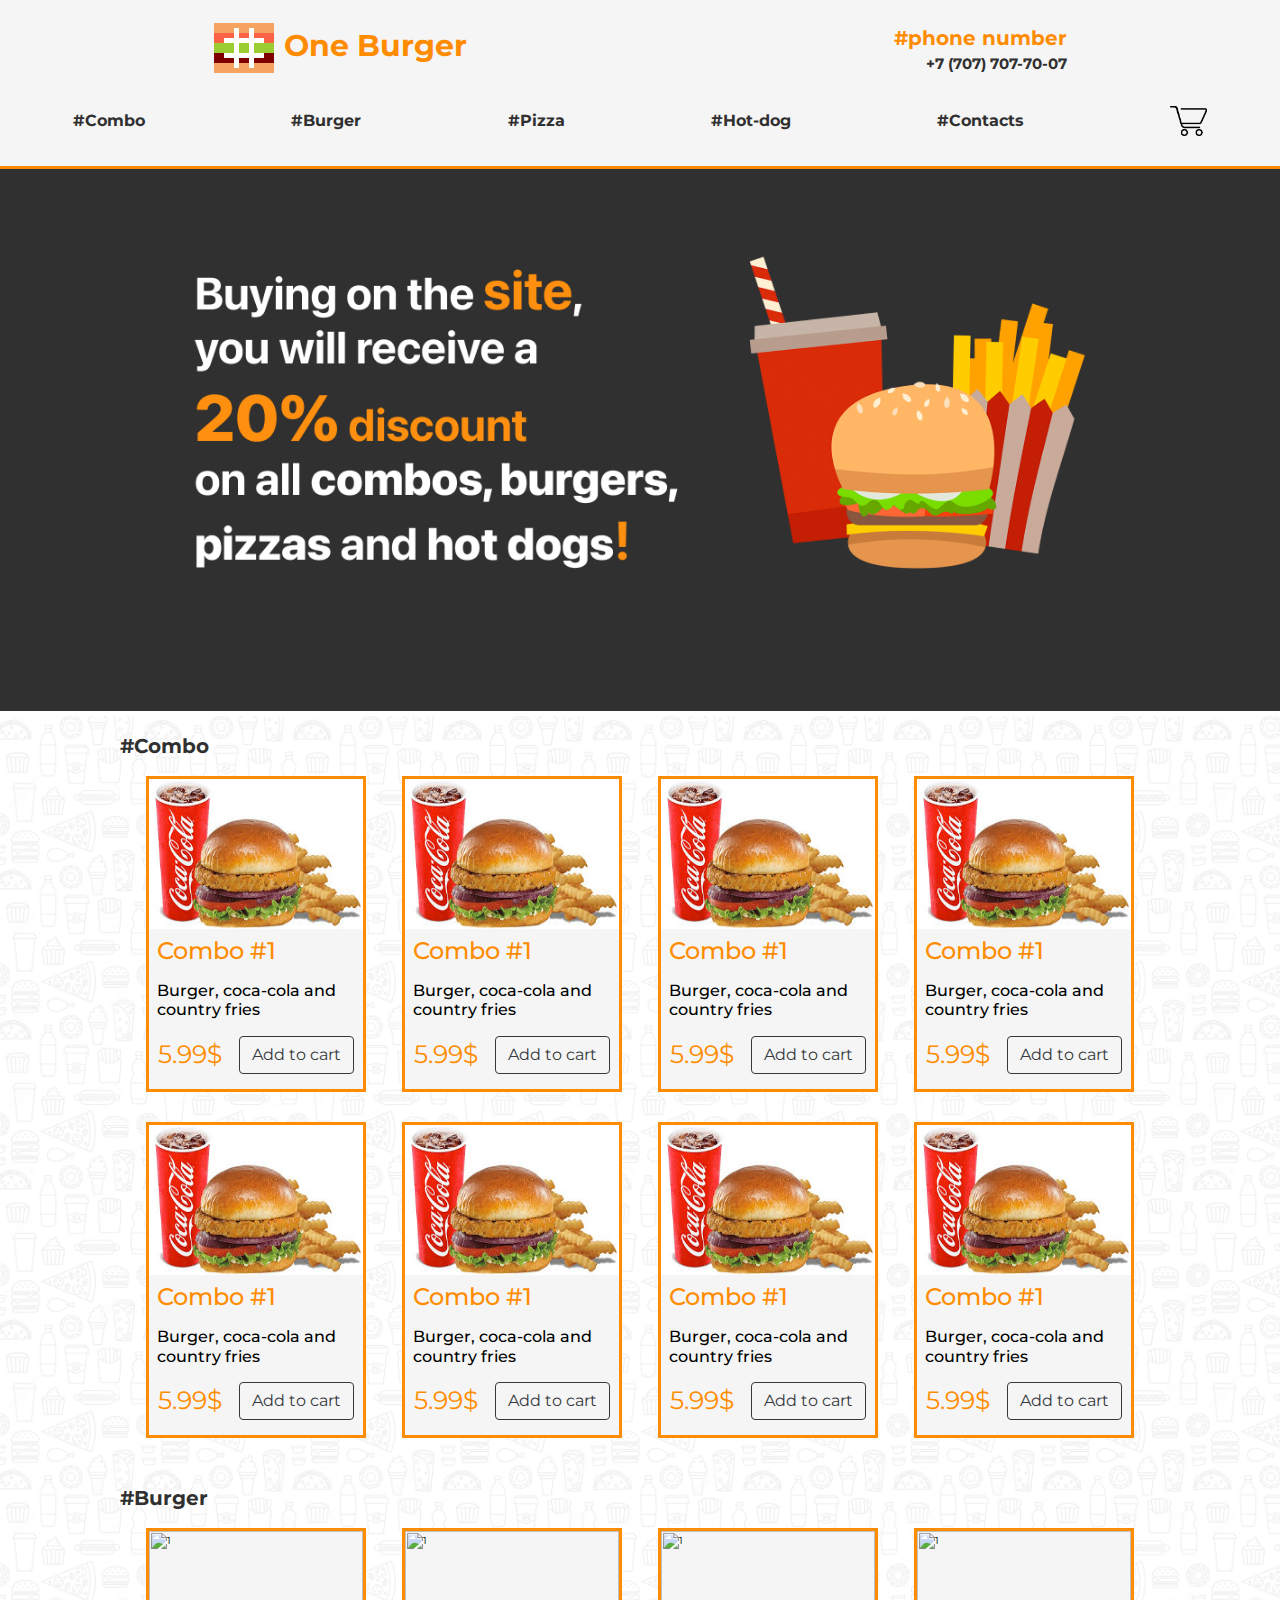
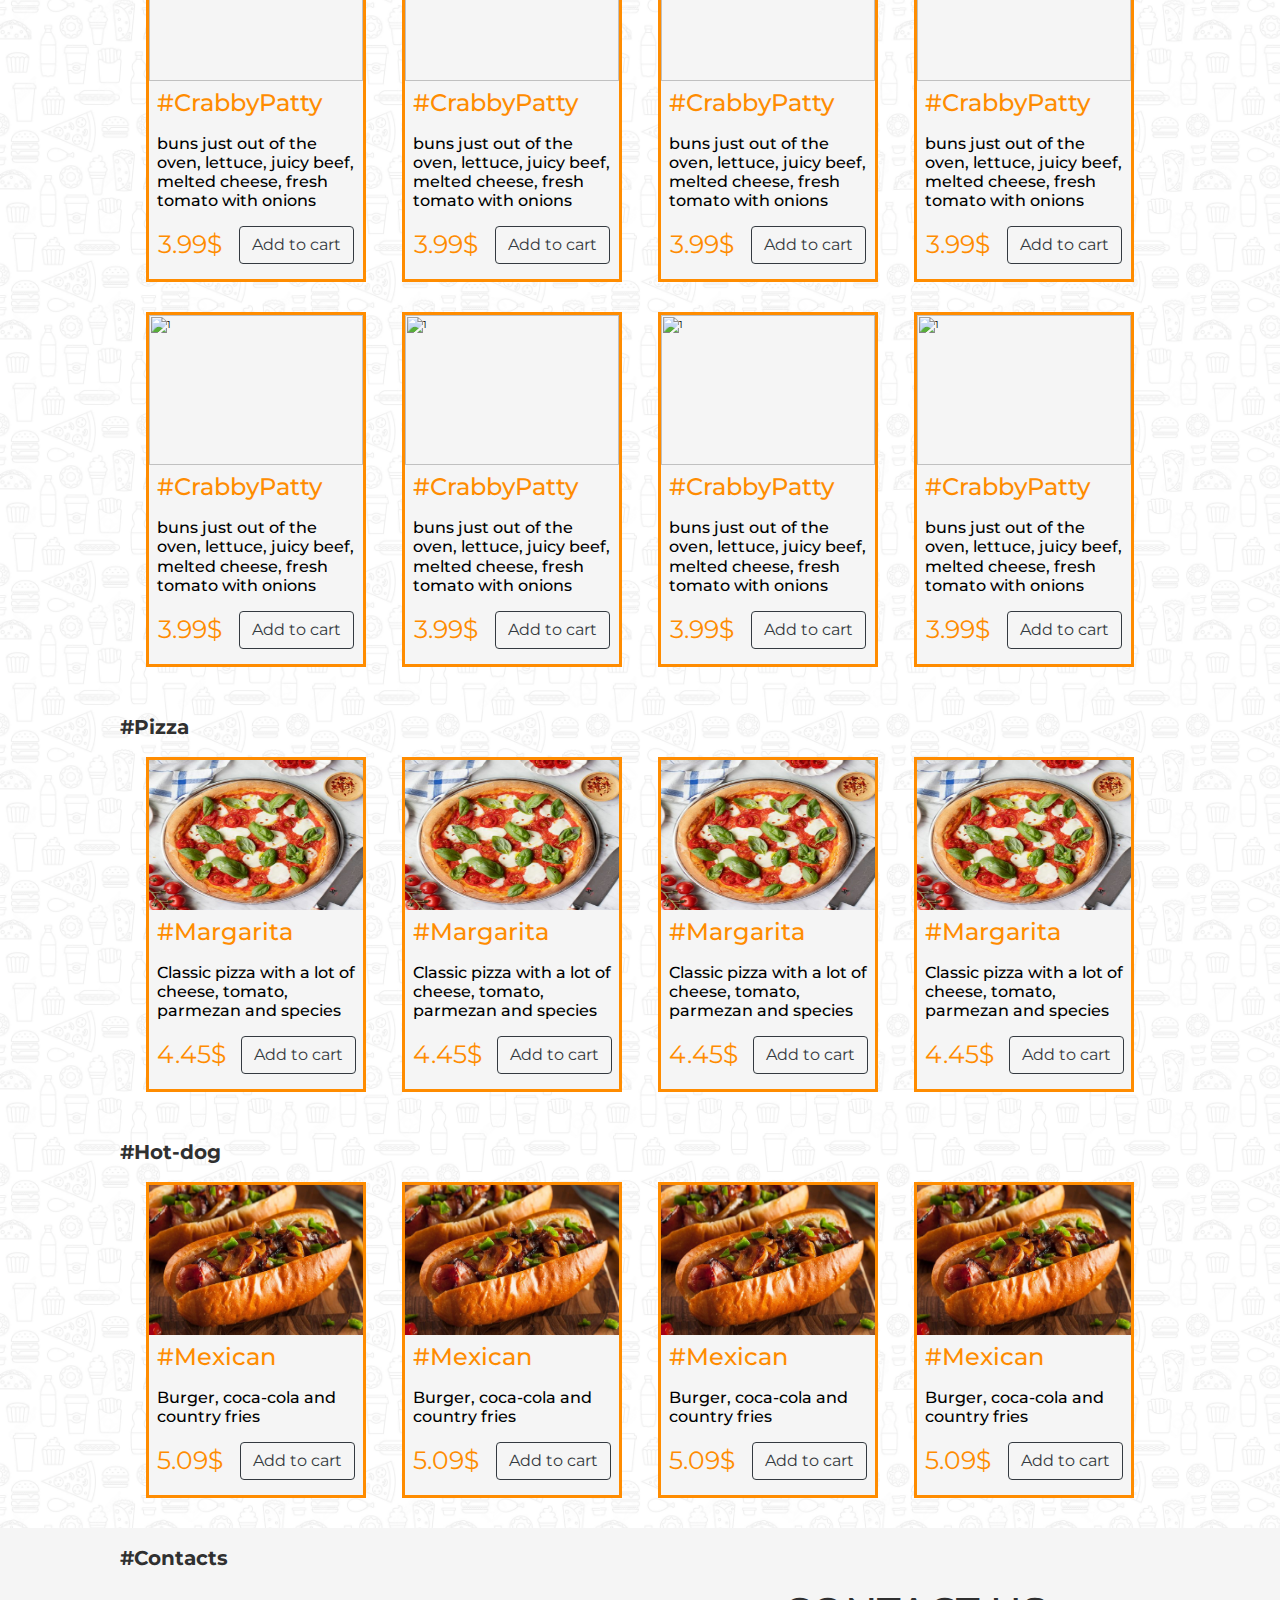
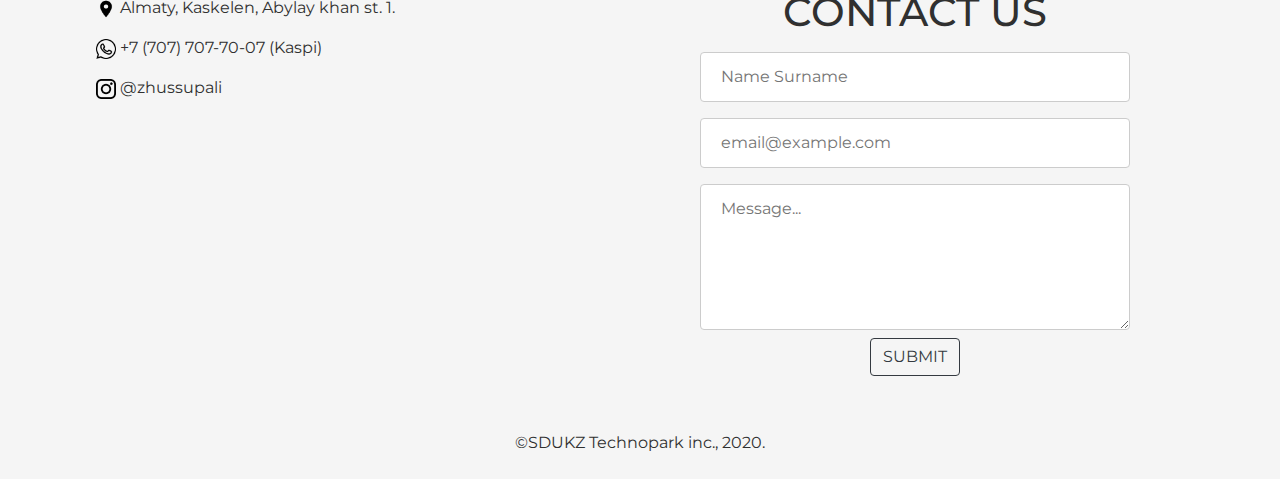
==== index.html @ e7df17c6 "added popup" ====
<DOCTYPE! html>
    <html>
        <head>
            <title>#OneBurger - the real burger!</title>
            
            
            <!--Bootstrap-->
            <link rel="stylesheet" href="https://maxcdn.bootstrapcdn.com/bootstrap/4.0.0/css/bootstrap.min.css" integrity="sha384-Gn5384xqQ1aoWXA+058RXPxPg6fy4IWvTNh0E263XmFcJlSAwiGgFAW/dAiS6JXm" crossorigin="anonymous">
                
                
                
                <link rel = "stylesheet" href = "css/slick.css">
                    <link rel = "stylesheet" href = "css/slick-theme.css">
                        <!--Custom css-->
                        <link rel = "stylesheet" href = "css/style.css">
                            <link href='https://fonts.googleapis.com/css?family=Montserrat' rel='stylesheet'>
                                </head>
        
        <body onload = "load()">
            
            <button onclick="topFunction()" id="myBtn" title="Go to top">#Top</button>
            
            <div class = "header">
                <div class = "headerlogo" onclick="window.location.reload()">
                    <svg width="70" height="70" >
                        <rect x="0" y="20" width="60" height="10" stroke="black" fill="SandyBrown" stroke-width="0"/>
                        <rect x="0" y="30" width="60" height="10" stroke="black" fill="Tomato" stroke-width="0"/>
                        <rect x="0" y="40" width="60" height="10" stroke="black" fill="YellowGreen" stroke-width="0"/>
                        <rect x="0" y="50" width="60" height="10" stroke="black" fill="Maroon" stroke-width="0"/>
                        <rect x="0" y="60" width="60" height="10" stroke="black" fill="SandyBrown" stroke-width="0"/>
                        
                        <rect x="20" y="25" width="5" height="40" stroke="black" fill="white" stroke-width="0"/>
                        <rect x="35" y="25" width="5" height="40" stroke="black" fill="white" stroke-width="0"/>
                        <rect x="10" y="35" width="40" height="5" stroke="black" fill="white" stroke-width="0"/>
                        <rect x="10" y="50" width="40" height="5" stroke="black" fill="white" stroke-width="0"/>
                    </svg>
                    <div class = "headerlogotext">One Burger</div>
                </div>
                
                <div class = "headeraddress">
                    <div class = "headerphonenumbertext" >#phone number</div>
                    <div class = "headerphonenumber" >+7 (707) 707-70-07</div>
                </div>
            </div>
            
            <div class = "menubar">
                <div class = "menuitem"><a href = "#sectionCombo">#Combo</a></div>
                <div class = "menuitem"><a href = "#sectionBurger">#Burger</a></div>
                <div class = "menuitem"><a href = "#sectionPizza">#Pizza</a></div>
                <div class = "menuitem"><a href = "#sectionHotdog">#Hot-dog</a></div>
                <div class = "menuitem"><a href = "#sectionContacts">#Contacts</a></div>
                <div class = "menuitem"><img class = "cart" id = "cart" src = "images/cart.png" alt = "" height = "30"></div>
            </div>
            
            
            <div class = "slider-area" onload = "load()">
                <div class = "slider-img">
                    <div><img src = "images/slider0.png" alt = ""></div>
                    <div><img src = "images/slider1.png" alt = ""></div>
                    <div><img src = "images/slider2.png" alt = ""></div>
                </div>
            </div>
            
            <div class = "popup">
                <div class = "popup-content">
                    <img class = "close" id = "close" src = "images/close.png" alt = "" width = "20">
                    </div>
            </div>
            
            <div class = "blocktitle" id = "sectionCombo">#Combo</div>
            <div class = "block">
                
                
                <div class = "cell"><img src = "images/combo1.jpeg" alt = "1" width = "214" height = "150">
                    <h4>Combo #1</h4></p><h6>Burger, coca-cola and country fries</h6></p><div class = "priceandorder">5.99$<button class = "btn btn-outline-dark" >Add to cart</button></div></div>
                
                <div class = "cell"><img src = "images/combo1.jpeg" alt = "1" width = "214" height = "150">
                    <h4>Combo #1</h4></p><h6>Burger, coca-cola and country fries</h6></p><div class = "priceandorder">5.99$<button class = "btn btn-outline-dark" >Add to cart</button></div></div>
                
                <div class = "cell"><img src = "images/combo1.jpeg" alt = "1" width = "214" height = "150">
                    <h4>Combo #1</h4></p><h6>Burger, coca-cola and country fries</h6></p><div class = "priceandorder">5.99$<button class = "btn btn-outline-dark" >Add to cart</button></div></div>
                
                <div class = "cell"><img src = "images/combo1.jpeg" alt = "1" width = "214" height = "150">
                    <h4>Combo #1</h4></p><h6>Burger, coca-cola and country fries</h6></p><div class = "priceandorder">5.99$<button class = "btn btn-outline-dark" >Add to cart</button></div></div>
                
                <div class = "cell"><img src = "images/combo1.jpeg" alt = "1" width = "214" height = "150">
                    <h4>Combo #1</h4></p><h6>Burger, coca-cola and country fries</h6></p><div class = "priceandorder">5.99$<button class = "btn btn-outline-dark" >Add to cart</button></div></div>
                
                <div class = "cell"><img src = "images/combo1.jpeg" alt = "1" width = "214" height = "150">
                    <h4>Combo #1</h4></p><h6>Burger, coca-cola and country fries</h6></p><div class = "priceandorder">5.99$<button class = "btn btn-outline-dark" >Add to cart</button></div></div>
                
                <div class = "cell"><img src = "images/combo1.jpeg" alt = "1" width = "214" height = "150">
                    <h4>Combo #1</h4></p><h6>Burger, coca-cola and country fries</h6></p><div class = "priceandorder">5.99$<button class = "btn btn-outline-dark" >Add to cart</button></div></div>
                
                <div class = "cell"><img src = "images/combo1.jpeg" alt = "1" width = "214" height = "150">
                    <h4>Combo #1</h4></p><h6>Burger, coca-cola and country fries</h6></p><div class = "priceandorder">5.99$<button class = "btn btn-outline-dark" >Add to cart</button></div></div>
                
                
            </div>
            
            
            <div class = "blocktitle" id = "sectionBurger">#Burger</div>
            <div class = "block">
                <div class = "cell"><img src = "images/burger.jpg" alt = "1" width = "214" height = "150">
                    <h4>#CrabbyPatty</h4></p><h6>buns just out of the oven, lettuce, juicy beef, melted cheese, fresh tomato with onions</h6></p><div class = "priceandorder">3.99$<button class = "btn btn-outline-dark" >Add to cart</button></div></div>
                
                <div class = "cell"><img src = "images/burger.jpg" alt = "1" width = "214" height = "150">
                    <h4>#CrabbyPatty</h4></p><h6>buns just out of the oven, lettuce, juicy beef, melted cheese, fresh tomato with onions</h6></p><div class = "priceandorder">3.99$<button class = "btn btn-outline-dark" >Add to cart</button></div></div>
                
                <div class = "cell"><img src = "images/burger.jpg" alt = "1" width = "214" height = "150">
                    <h4>#CrabbyPatty</h4></p><h6>buns just out of the oven, lettuce, juicy beef, melted cheese, fresh tomato with onions</h6></p><div class = "priceandorder">3.99$<button class = "btn btn-outline-dark" >Add to cart</button></div></div>
                
                <div class = "cell"><img src = "images/burger.jpg" alt = "1" width = "214" height = "150">
                    <h4>#CrabbyPatty</h4></p><h6>buns just out of the oven, lettuce, juicy beef, melted cheese, fresh tomato with onions</h6></p><div class = "priceandorder">3.99$<button class = "btn btn-outline-dark" >Add to cart</button></div></div>
                
                <div class = "cell"><img src = "images/burger.jpg" alt = "1" width = "214" height = "150">
                    <h4>#CrabbyPatty</h4></p><h6>buns just out of the oven, lettuce, juicy beef, melted cheese, fresh tomato with onions</h6></p><div class = "priceandorder">3.99$<button class = "btn btn-outline-dark" >Add to cart</button></div></div>

                <div class = "cell"><img src = "images/burger.jpg" alt = "1" width = "214" height = "150">
                    <h4>#CrabbyPatty</h4></p><h6>buns just out of the oven, lettuce, juicy beef, melted cheese, fresh tomato with onions</h6></p><div class = "priceandorder">3.99$<button class = "btn btn-outline-dark" >Add to cart</button></div></div>
                
                <div class = "cell"><img src = "images/burger.jpg" alt = "1" width = "214" height = "150">
                    <h4>#CrabbyPatty</h4></p><h6>buns just out of the oven, lettuce, juicy beef, melted cheese, fresh tomato with onions</h6></p><div class = "priceandorder">3.99$<button class = "btn btn-outline-dark" >Add to cart</button></div></div>
                
                <div class = "cell"><img src = "images/burger.jpg" alt = "1" width = "214" height = "150">
                    <h4>#CrabbyPatty</h4></p><h6>buns just out of the oven, lettuce, juicy beef, melted cheese, fresh tomato with onions</h6></p><div class = "priceandorder">3.99$<button class = "btn btn-outline-dark" >Add to cart</button></div></div>
                
                
                
            </div>
            
            <div class = "blocktitle" id = "sectionPizza">#Pizza</div>
            <div class = "block">
                <div class = "cell"><img src = "images/pizza.jpg" alt = "1" width = "214" height = "150">
                    <h4>#Margarita</h4></p><h6>Classic pizza with a lot of cheese, tomato, parmezan and species</h6></p><div class = "priceandorder">4.45$<button class = "btn btn-outline-dark" >Add to cart</button></div></div>
                
                
                <div class = "cell"><img src = "images/pizza.jpg" alt = "1" width = "214" height = "150">
                    <h4>#Margarita</h4></p><h6>Classic pizza with a lot of cheese, tomato, parmezan and species</h6></p><div class = "priceandorder">4.45$<button class = "btn btn-outline-dark" >Add to cart</button></div></div>
                
                <div class = "cell"><img src = "images/pizza.jpg" alt = "1" width = "214" height = "150">
                    <h4>#Margarita</h4></p><h6>Classic pizza with a lot of cheese, tomato, parmezan and species</h6></p><div class = "priceandorder">4.45$<button class = "btn btn-outline-dark" >Add to cart</button></div></div>
                
                <div class = "cell"><img src = "images/pizza.jpg" alt = "1" width = "214" height = "150">
                    <h4>#Margarita</h4></p><h6>Classic pizza with a lot of cheese, tomato, parmezan and species</h6></p><div class = "priceandorder">4.45$<button class = "btn btn-outline-dark" >Add to cart</button></div></div>
                
                
                
            </div>
            
            <div class = "blocktitle" id = "sectionHotdog">#Hot-dog</div>
            <div class = "block">
                <div class = "cell"><img src = "images/hotdog.jpg" alt = "1" width = "214" height = "150" >
                    <h4>#Mexican</h4></p><h6>Burger, coca-cola and country fries</h6></p><div class = "priceandorder">5.09$<button class = "btn btn-outline-dark" >Add to cart</button></div></div>
                
                <div class = "cell"><img src = "images/hotdog.jpg" alt = "1" width = "214" height = "150" >
                    <h4>#Mexican</h4></p><h6>Burger, coca-cola and country fries</h6></p><div class = "priceandorder">5.09$<button class = "btn btn-outline-dark" >Add to cart</button></div></div>
                
                <div class = "cell"><img src = "images/hotdog.jpg" alt = "1" width = "214" height = "150" >
                    <h4>#Mexican</h4></p><h6>Burger, coca-cola and country fries</h6></p><div class = "priceandorder">5.09$<button class = "btn btn-outline-dark" >Add to cart</button></div></div>
                
                <div class = "cell"><img src = "images/hotdog.jpg" alt = "1" width = "214" height = "150" >
                    <h4>#Mexican</h4></p><h6>Burger, coca-cola and country fries</h6></p><div class = "priceandorder">5.09$<button class = "btn btn-outline-dark" >Add to cart</button></div></div>
                
            </div>
            
            
            <div class = "blockinfo">
                <div class="blocktitle" id="sectionContacts">#Contacts</div>
                
                
                <div class = "flex">
                    
                    
                    
                    <div>
                        
                        <div class = "contacts">
                        <div><a href = "https://www.google.com/maps?ll=43.207742,76.669054&z=15&t=m&hl=en&gl=KZ&mapclient=embed&cid=8898291179573002326" alt = ""><img src = "images/location.png" alt = "" width = "20">    Almaty, Kaskelen, Abylay khan st. 1.</a></div>
                            <div><img src = "images/wapp.png" alt = "" width = "20">    +7 (707) 707-70-07 (Kaspi)</div>
                                <div><a href = "https://www.instagram.com/zhussupali" alt = ""><img src = "images/insta.png" alt = "" width = "20">   @zhussupali</a></div>
                                </div>
                                    <iframe src="https://www.google.com/maps/embed?pb=!1m18!1m12!1m3!1d2908.083317109452!2d76.66686015116338!3d43.20774177903675!2m3!1f0!2f0!3f0!3m2!1i1024!2i768!4f13.1!3m3!1m2!1s0x38834f7675d8a6c3%3A0x7b7d14aec270c056!2sSDU!5e0!3m2!1sen!2skz!4v1604065614656!5m2!1sen!2skz" width="550" height="200" frameborder="0" style="border:0;" allowfullscreen="" aria-hidden="false" tabindex="0"></iframe>
                                    
                                    </div>
                    
                    <div class = "box">
                        <h1>CONTACT US</h1>
                        <form action="/action_page.php">
                            <input type="text" id="name" name="name" placeholder="Name Surname">
                                
                                
                                <input type="text" id="email" name="email" placeholder="email@example.com">
                                    
                                    <textarea id="message" name="message" rows="5" cols="50" placeholder="Message..."></textarea>
                                    
                                    <br>
                                    <div>
                                        <input type="submit" value="SUBMIT" class = "btn btn-outline-dark">
                                            </div>
                                    
                                    
                                    </form>
                        
                    </div>
                    
                    
                    
                </div>
                <br>
                <div class = "box">©SDUKZ Technopark inc., 2020.<div>
                    <br>
                
                
                
                <script   src="https://code.jquery.com/jquery-2.2.4.min.js"   integrity="sha256-BbhdlvQf/xTY9gja0Dq3HiwQF8LaCRTXxZKRutelT44="   crossorigin="anonymous"></script>
                <script src="https://maxcdn.bootstrapcdn.com/bootstrap/4.0.0/js/bootstrap.min.js" integrity="sha384-JZR6Spejh4U02d8jOt6vLEHfe/JQGiRRSQQxSfFWpi1MquVdAyjUar5+76PVCmYl" crossorigin="anonymous"></script>
                <script src = "js/slick.js"></script>
                <script src = "js/custom.js"></script>
                
                
                </body>
    </html>
---- css/style.css ----
body {

font-family: 'Montserrat';
color: #303030;
background:url('./../images/background.png');
background-size: 1200px 300px;
overflow: scroll;
}

.popup {
    background: rgba(0,0,0,0.5);
    position: absolute;
    top: 0;
    height: 100%;
    width: 100%;
    display: none;
    justify-content: center;
    align-items: center;
}

.popup-content {
    height: 80%;
    width: 90%;
    background: white;
    padding: 20px;
    border-radius: 5px;
    position: relative;
}

.cart:hover {
    cursor: pointer;
}

a {
    color: #303030;
}

a:hover {
    color: darkorange;
}

a:link {
    text-decoration: none;
}

html {
  scroll-behavior: smooth;
}

.header {
    align-items: center;
    display: flex;
    justify-content: space-around;
    background-color: WhiteSmoke;
}

.headerlogo {
      display: flex;
      cursor: pointer;
}

.headerlogotext {
    color: DarkOrange;
    font-size: 30px;
    font-weight: bolder;
    padding-top: 20px;
}

.headeraddress {
    
}

.headerphonenumbertext {
    text-align: right;
    color: DarkOrange;
    font-size: 20px;
    font-weight: bolder;
    padding-top: 23px;
}

.headerphonenumber {
    text-align: right;
    font-size: 15px;
    font-weight: bolder;
}

.menubar {
    background-color: WhiteSmoke;
    align-items: center;
    padding-top: 30px;
    padding-bottom: 30px;
    width: 100%;
    margin: auto;
    display: flex;
    justify-content: space-around;
    flex-wrap: wrap;
}

.menuitem {
    font-weight: bold;
}

.slider-area {
    border-top: 3.5px solid DarkOrange;
    border-bottom: 5px solid white;
    width: 100%;
    height: 550px;
    background-color :     #303030;
}



.slick-slide img {
    margin: auto;
    height:90%;
}


.block {
    width: 80%;
    margin: auto;
    display: flex;
    justify-content: space-around;
    flex-wrap: wrap;
    display: flex;
    justify-content: space-around;
    flex-wrap: wrap;
    margin: auto;
}

.blocktitle {
    padding-left: 120px;
    font-size: 20px;
    font-weight: bolder;
    
    padding-bottom: 15px;
    padding-top: 15px;
}

h4 {
    padding-top: 8px;
    padding-left: 8px;
    color: DarkOrange
    
}

h6 {
    padding-left: 8px;
    
}

.cell {
    
    height: flex;
    width: 220px;
    color: black;
    text-align: left;
    font-size: 10px;
    
    border-style: solid;
    border-color: darkorange;
    
      margin-bottom : 30px;
      background-color: WhiteSmoke;
}

.btn {
    margin-bottom : 15px;
}


.priceandorder {
    color: DarkOrange;
    font-size: 25px;
    display: flex;
    justify-content: space-around;
    flex-wrap: wrap;
}


#myBtn {
  display: none; /* Hidden by default */
  position: fixed; /* Fixed/sticky position */
  bottom: 20px; /* Place the button at the bottom of the page */
  left: 30px; /* Place the button 30px from the right */
  z-index: 99; /* Make sure it does not overlap */
  outline: none; /* Remove outline */
  background-color: WhiteSmoke; /* Set a background color */
  color: darkorange; /* Text color */
  cursor: pointer; /* Add a mouse pointer on hover */
  padding: 15px; /* Some padding */
  border-radius: 5px; /* Rounded corners */
  border-style: solid;
  border-color: darkorange;
  font-size: 18px; /* Increase font size */
}

#myBtn:hover {
    color: white;
  background-color: darkorange; /* Add a dark-grey background on hover */
}


.blockinfo {
    background-color: WhiteSmoke;
    height: flex;
    width: 100%;
}


.blockinfo .texttitle {
    color: white;
    font-size: 25px;
    font-style: bolder;
}

.blockinfo .text {
    color: white;
    font-size: 18px;
    font-style: thin;
}

.contacts {
    line-height: 40px;
    padding-bottom: 20px;
}

.flex  {
    margin: auto;
    width: 85%;
    display: flex;
}

input[type=text], select {
  width: 80%;
  padding: 12px 20px;
  margin: 8px 0;
  display: inline-block;
  border: 1px solid #ccc;
  border-radius: 4px;
  box-sizing: border-box;
}

textarea {
    width: 80%;
    padding: 12px 20px;
    margin: 8px 0;
    display: inline-block;
    border: 1px solid #ccc;
    border-radius: 4px;
    box-sizing: border-box;
}

.box {
    margin: auto;
    width: 50%;
    text-align: center;
    
}
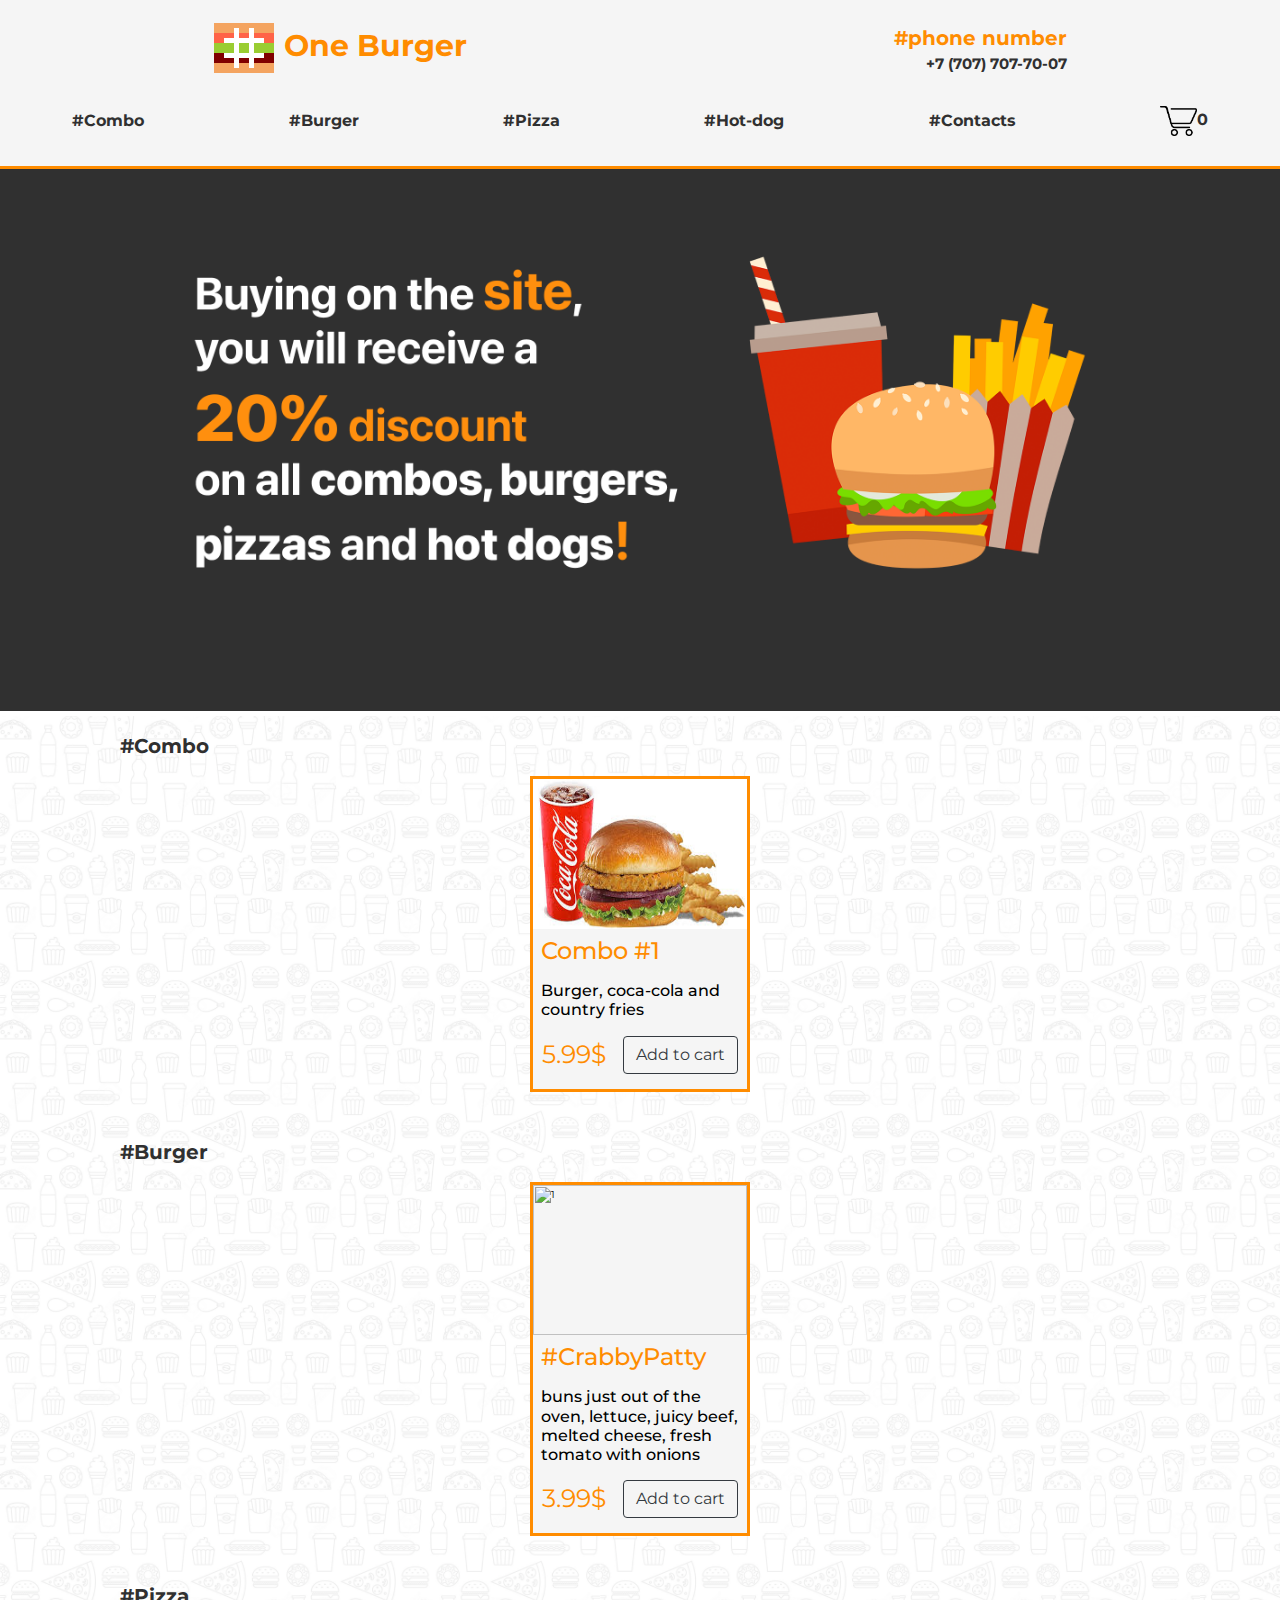
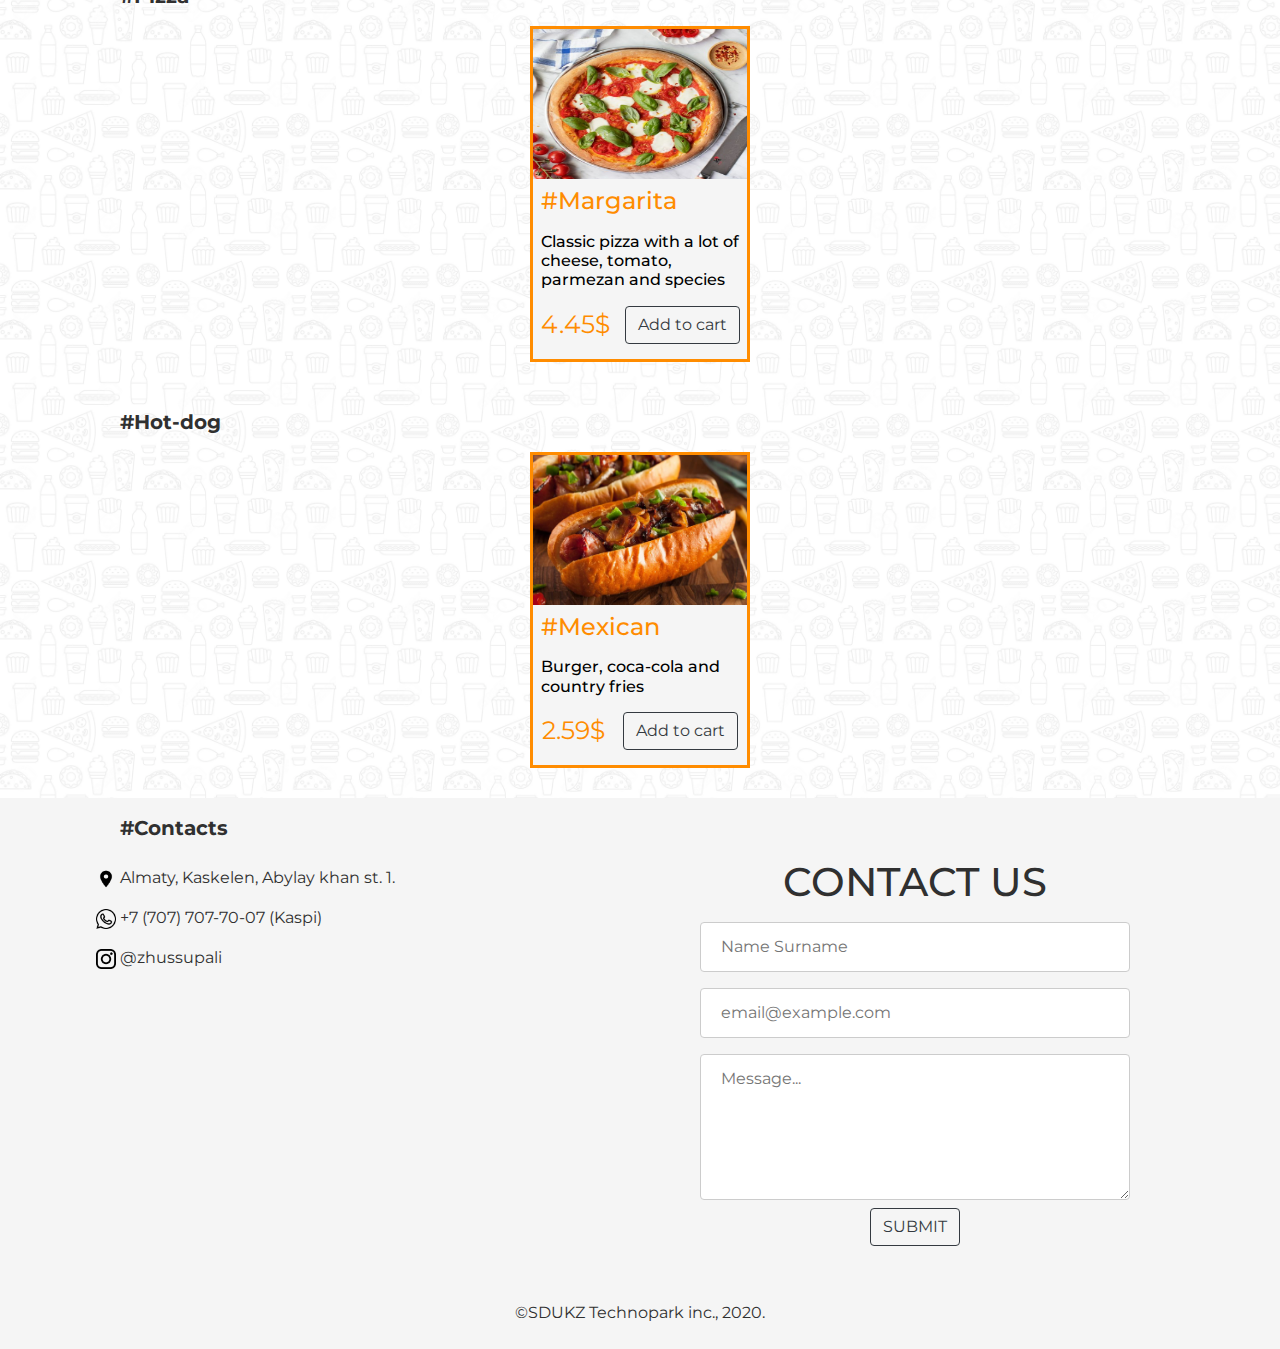
==== commit 704d73c1: "added some js functionality" ====
--- a/index.html
+++ b/index.html
@@ -49,7 +49,7 @@
                 <div class = "menuitem"><a href = "#sectionPizza">#Pizza</a></div>
                 <div class = "menuitem"><a href = "#sectionHotdog">#Hot-dog</a></div>
                 <div class = "menuitem"><a href = "#sectionContacts">#Contacts</a></div>
-                <div class = "menuitem"><img class = "cart" id = "cart" src = "images/cart.png" alt = "" height = "30"></div>
+                <div class = "menuitem"><div class = "cart"><img class = "cart" id = "cart" src = "images/cart.png" alt = "" height = "30"><span>0</span></div></div>
             </div>
             
             
@@ -72,28 +72,7 @@
                 
                 
                 <div class = "cell"><img src = "images/combo1.jpeg" alt = "1" width = "214" height = "150">
-                    <h4>Combo #1</h4></p><h6>Burger, coca-cola and country fries</h6></p><div class = "priceandorder">5.99$<button class = "btn btn-outline-dark" >Add to cart</button></div></div>
-                
-                <div class = "cell"><img src = "images/combo1.jpeg" alt = "1" width = "214" height = "150">
-                    <h4>Combo #1</h4></p><h6>Burger, coca-cola and country fries</h6></p><div class = "priceandorder">5.99$<button class = "btn btn-outline-dark" >Add to cart</button></div></div>
-                
-                <div class = "cell"><img src = "images/combo1.jpeg" alt = "1" width = "214" height = "150">
-                    <h4>Combo #1</h4></p><h6>Burger, coca-cola and country fries</h6></p><div class = "priceandorder">5.99$<button class = "btn btn-outline-dark" >Add to cart</button></div></div>
-                
-                <div class = "cell"><img src = "images/combo1.jpeg" alt = "1" width = "214" height = "150">
-                    <h4>Combo #1</h4></p><h6>Burger, coca-cola and country fries</h6></p><div class = "priceandorder">5.99$<button class = "btn btn-outline-dark" >Add to cart</button></div></div>
-                
-                <div class = "cell"><img src = "images/combo1.jpeg" alt = "1" width = "214" height = "150">
-                    <h4>Combo #1</h4></p><h6>Burger, coca-cola and country fries</h6></p><div class = "priceandorder">5.99$<button class = "btn btn-outline-dark" >Add to cart</button></div></div>
-                
-                <div class = "cell"><img src = "images/combo1.jpeg" alt = "1" width = "214" height = "150">
-                    <h4>Combo #1</h4></p><h6>Burger, coca-cola and country fries</h6></p><div class = "priceandorder">5.99$<button class = "btn btn-outline-dark" >Add to cart</button></div></div>
-                
-                <div class = "cell"><img src = "images/combo1.jpeg" alt = "1" width = "214" height = "150">
-                    <h4>Combo #1</h4></p><h6>Burger, coca-cola and country fries</h6></p><div class = "priceandorder">5.99$<button class = "btn btn-outline-dark" >Add to cart</button></div></div>
-                
-                <div class = "cell"><img src = "images/combo1.jpeg" alt = "1" width = "214" height = "150">
-                    <h4>Combo #1</h4></p><h6>Burger, coca-cola and country fries</h6></p><div class = "priceandorder">5.99$<button class = "btn btn-outline-dark" >Add to cart</button></div></div>
+                    <h4>Combo #1</h4></p><h6>Burger, coca-cola and country fries</h6></p><div class = "priceandorder">5.99$<a class= "add-cart cart1" href="#"><button class = "btn btn-outline-dark" >Add to cart</button></a></div></div>
                 
                 
             </div>
@@ -102,29 +81,7 @@
             <div class = "blocktitle" id = "sectionBurger">#Burger</div>
             <div class = "block">
                 <div class = "cell"><img src = "images/burger.jpg" alt = "1" width = "214" height = "150">
-                    <h4>#CrabbyPatty</h4></p><h6>buns just out of the oven, lettuce, juicy beef, melted cheese, fresh tomato with onions</h6></p><div class = "priceandorder">3.99$<button class = "btn btn-outline-dark" >Add to cart</button></div></div>
-                
-                <div class = "cell"><img src = "images/burger.jpg" alt = "1" width = "214" height = "150">
-                    <h4>#CrabbyPatty</h4></p><h6>buns just out of the oven, lettuce, juicy beef, melted cheese, fresh tomato with onions</h6></p><div class = "priceandorder">3.99$<button class = "btn btn-outline-dark" >Add to cart</button></div></div>
-                
-                <div class = "cell"><img src = "images/burger.jpg" alt = "1" width = "214" height = "150">
-                    <h4>#CrabbyPatty</h4></p><h6>buns just out of the oven, lettuce, juicy beef, melted cheese, fresh tomato with onions</h6></p><div class = "priceandorder">3.99$<button class = "btn btn-outline-dark" >Add to cart</button></div></div>
-                
-                <div class = "cell"><img src = "images/burger.jpg" alt = "1" width = "214" height = "150">
-                    <h4>#CrabbyPatty</h4></p><h6>buns just out of the oven, lettuce, juicy beef, melted cheese, fresh tomato with onions</h6></p><div class = "priceandorder">3.99$<button class = "btn btn-outline-dark" >Add to cart</button></div></div>
-                
-                <div class = "cell"><img src = "images/burger.jpg" alt = "1" width = "214" height = "150">
-                    <h4>#CrabbyPatty</h4></p><h6>buns just out of the oven, lettuce, juicy beef, melted cheese, fresh tomato with onions</h6></p><div class = "priceandorder">3.99$<button class = "btn btn-outline-dark" >Add to cart</button></div></div>
-
-                <div class = "cell"><img src = "images/burger.jpg" alt = "1" width = "214" height = "150">
-                    <h4>#CrabbyPatty</h4></p><h6>buns just out of the oven, lettuce, juicy beef, melted cheese, fresh tomato with onions</h6></p><div class = "priceandorder">3.99$<button class = "btn btn-outline-dark" >Add to cart</button></div></div>
-                
-                <div class = "cell"><img src = "images/burger.jpg" alt = "1" width = "214" height = "150">
-                    <h4>#CrabbyPatty</h4></p><h6>buns just out of the oven, lettuce, juicy beef, melted cheese, fresh tomato with onions</h6></p><div class = "priceandorder">3.99$<button class = "btn btn-outline-dark" >Add to cart</button></div></div>
-                
-                <div class = "cell"><img src = "images/burger.jpg" alt = "1" width = "214" height = "150">
-                    <h4>#CrabbyPatty</h4></p><h6>buns just out of the oven, lettuce, juicy beef, melted cheese, fresh tomato with onions</h6></p><div class = "priceandorder">3.99$<button class = "btn btn-outline-dark" >Add to cart</button></div></div>
-                
+                    <h4>#CrabbyPatty</h4></p><h6>buns just out of the oven, lettuce, juicy beef, melted cheese, fresh tomato with onions</h6></p><div class = "priceandorder">3.99$<a class= "add-cart cart2" href="#"><button class = "btn btn-outline-dark" >Add to cart</button></a></div></div>
                 
                 
             </div>
@@ -132,18 +89,7 @@
             <div class = "blocktitle" id = "sectionPizza">#Pizza</div>
             <div class = "block">
                 <div class = "cell"><img src = "images/pizza.jpg" alt = "1" width = "214" height = "150">
-                    <h4>#Margarita</h4></p><h6>Classic pizza with a lot of cheese, tomato, parmezan and species</h6></p><div class = "priceandorder">4.45$<button class = "btn btn-outline-dark" >Add to cart</button></div></div>
-                
-                
-                <div class = "cell"><img src = "images/pizza.jpg" alt = "1" width = "214" height = "150">
-                    <h4>#Margarita</h4></p><h6>Classic pizza with a lot of cheese, tomato, parmezan and species</h6></p><div class = "priceandorder">4.45$<button class = "btn btn-outline-dark" >Add to cart</button></div></div>
-                
-                <div class = "cell"><img src = "images/pizza.jpg" alt = "1" width = "214" height = "150">
-                    <h4>#Margarita</h4></p><h6>Classic pizza with a lot of cheese, tomato, parmezan and species</h6></p><div class = "priceandorder">4.45$<button class = "btn btn-outline-dark" >Add to cart</button></div></div>
-                
-                <div class = "cell"><img src = "images/pizza.jpg" alt = "1" width = "214" height = "150">
-                    <h4>#Margarita</h4></p><h6>Classic pizza with a lot of cheese, tomato, parmezan and species</h6></p><div class = "priceandorder">4.45$<button class = "btn btn-outline-dark" >Add to cart</button></div></div>
-                
+                    <h4>#Margarita</h4></p><h6>Classic pizza with a lot of cheese, tomato, parmezan and species</h6></p><div class = "priceandorder">4.45$<a class= "add-cart cart3" href="#"><button class = "btn btn-outline-dark" >Add to cart</button></a></div></div>
                 
                 
             </div>
@@ -151,16 +97,7 @@
             <div class = "blocktitle" id = "sectionHotdog">#Hot-dog</div>
             <div class = "block">
                 <div class = "cell"><img src = "images/hotdog.jpg" alt = "1" width = "214" height = "150" >
-                    <h4>#Mexican</h4></p><h6>Burger, coca-cola and country fries</h6></p><div class = "priceandorder">5.09$<button class = "btn btn-outline-dark" >Add to cart</button></div></div>
-                
-                <div class = "cell"><img src = "images/hotdog.jpg" alt = "1" width = "214" height = "150" >
-                    <h4>#Mexican</h4></p><h6>Burger, coca-cola and country fries</h6></p><div class = "priceandorder">5.09$<button class = "btn btn-outline-dark" >Add to cart</button></div></div>
-                
-                <div class = "cell"><img src = "images/hotdog.jpg" alt = "1" width = "214" height = "150" >
-                    <h4>#Mexican</h4></p><h6>Burger, coca-cola and country fries</h6></p><div class = "priceandorder">5.09$<button class = "btn btn-outline-dark" >Add to cart</button></div></div>
-                
-                <div class = "cell"><img src = "images/hotdog.jpg" alt = "1" width = "214" height = "150" >
-                    <h4>#Mexican</h4></p><h6>Burger, coca-cola and country fries</h6></p><div class = "priceandorder">5.09$<button class = "btn btn-outline-dark" >Add to cart</button></div></div>
+                    <h4>#Mexican</h4></p><h6>Burger, coca-cola and country fries</h6></p><div class = "priceandorder">2.59$<a class= "add-cart cart4" href="#"><button class = "btn btn-outline-dark" >Add to cart</button></a></div></div>
                 
             </div>
             
--- a/css/style.css
+++ b/css/style.css
@@ -25,6 +25,10 @@
     padding: 20px;
     border-radius: 5px;
     position: relative;
+}
+
+.cartNum{
+    
 }
 
 .cart:hover {
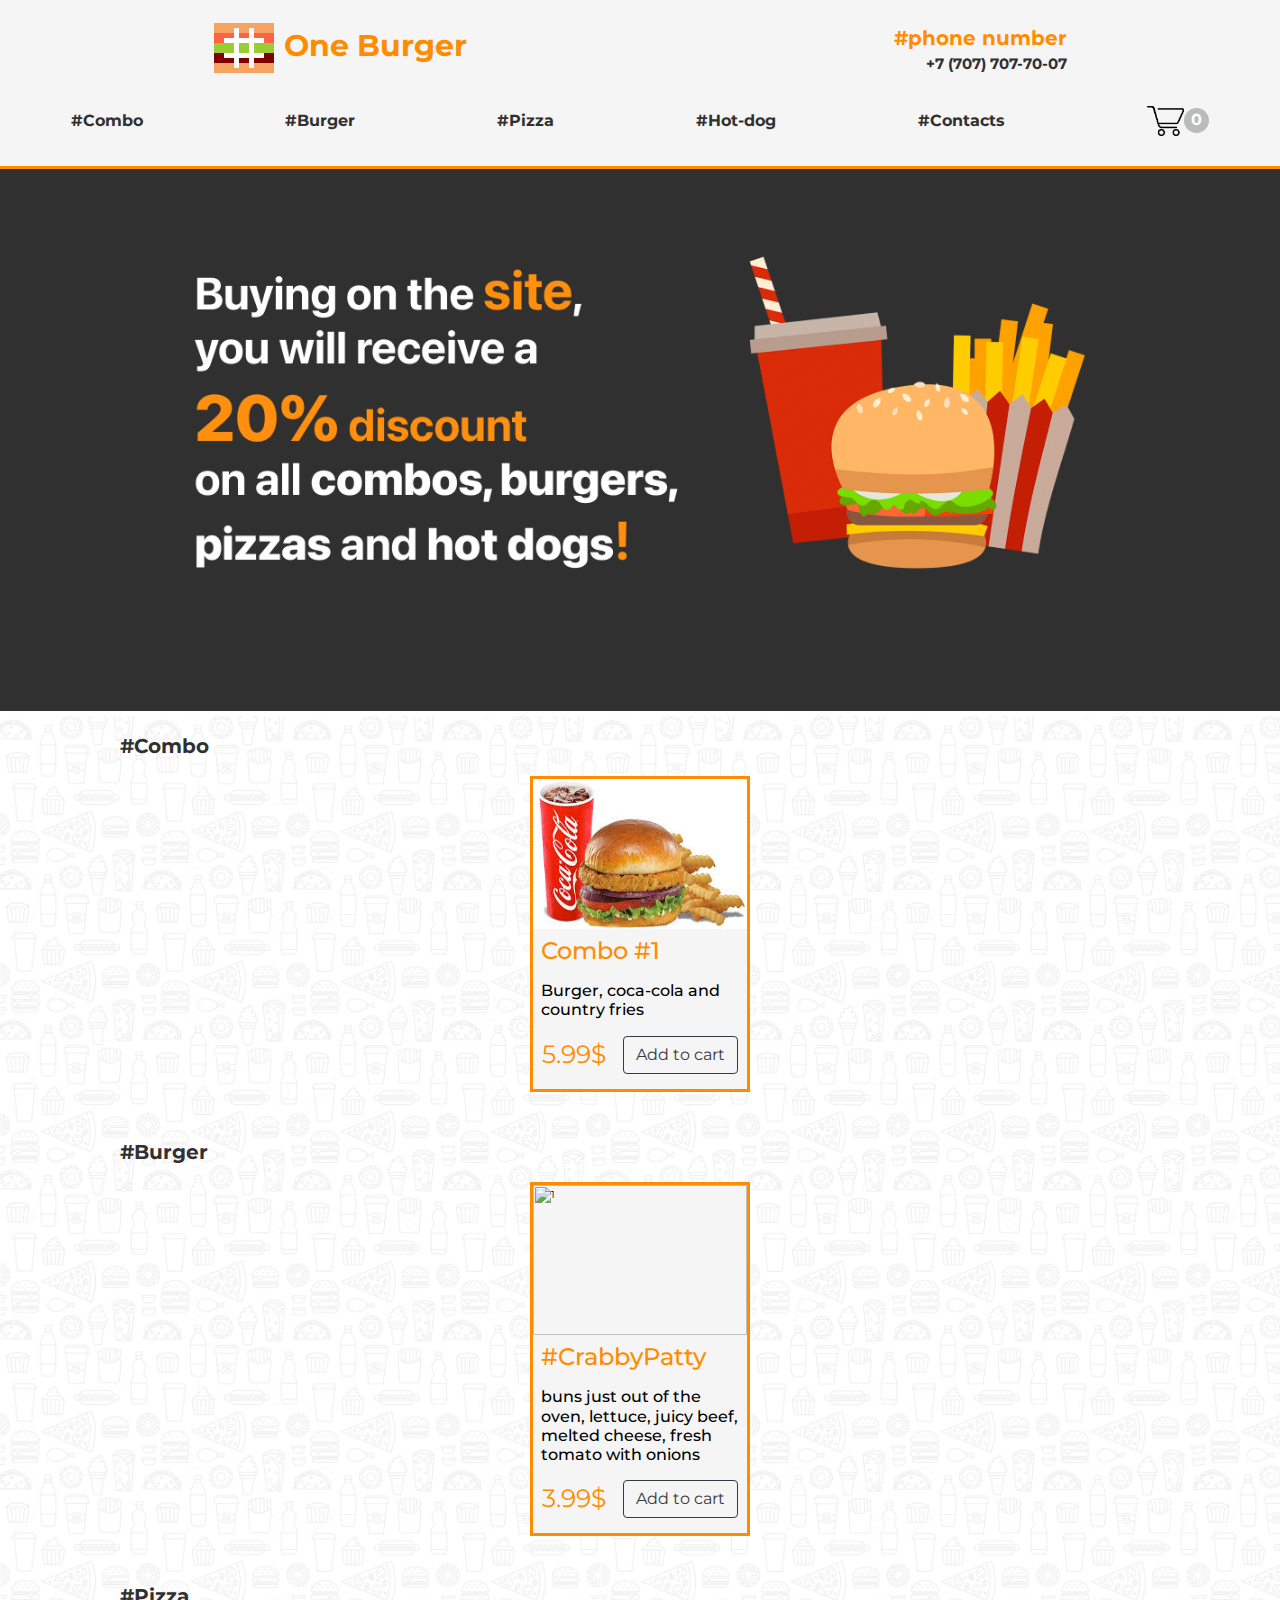
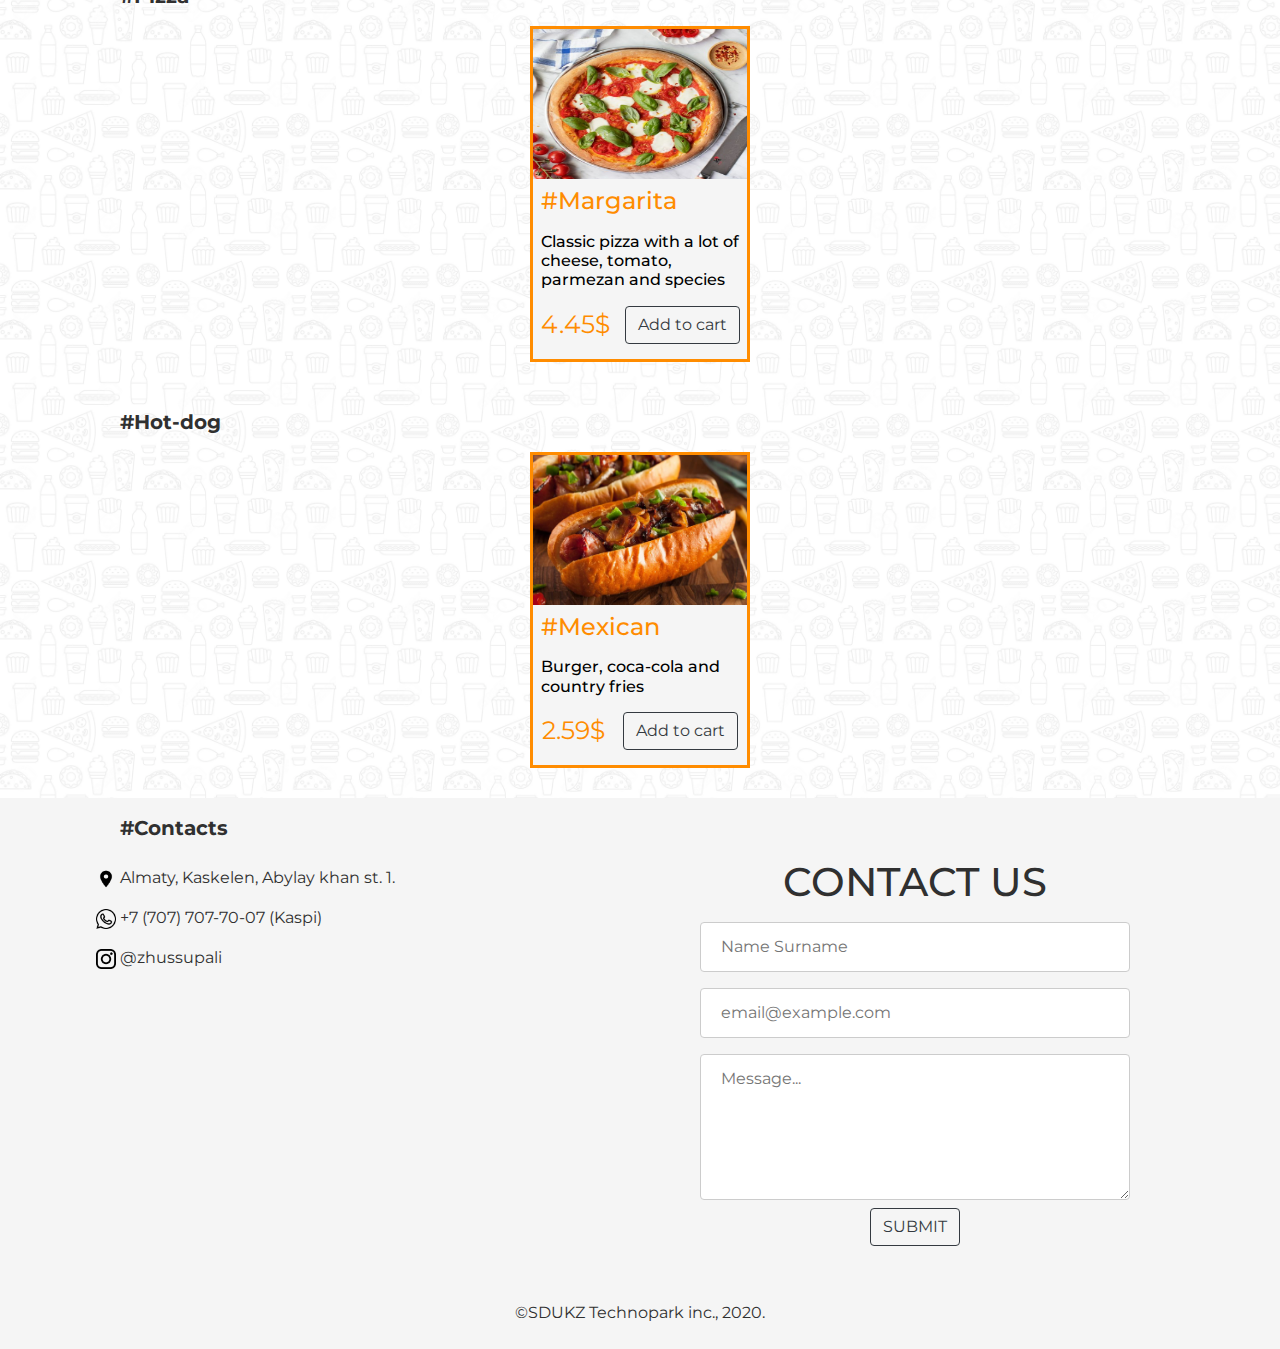
==== commit 6e12cb93: "Carts working commit" ====
--- a/index.html
+++ b/index.html
@@ -49,7 +49,7 @@
                 <div class = "menuitem"><a href = "#sectionPizza">#Pizza</a></div>
                 <div class = "menuitem"><a href = "#sectionHotdog">#Hot-dog</a></div>
                 <div class = "menuitem"><a href = "#sectionContacts">#Contacts</a></div>
-                <div class = "menuitem"><div class = "cart"><img class = "cart" id = "cart" src = "images/cart.png" alt = "" height = "30"><span>0</span></div></div>
+                <div class = "menuitem"><div class = "cart"><img class = "cart" id = "cart" src = "images/cart.png" alt = "" height = "30"><span class = "cartCounter">0</span></div></div>
             </div>
             
             
@@ -64,14 +64,28 @@
             <div class = "popup">
                 <div class = "popup-content">
                     <img class = "close" id = "close" src = "images/close.png" alt = "" width = "20">
-                    </div>
+                        
+                        <div class = "products-container">
+                            
+                            <div class = "product-header">
+                                <h5 class = "header-product-title">Product</h5>
+                                <h5 class = "header-price">Price</h5>
+                                <h5 class = "header-quantity">Quantity</h5>
+                                <h5 class = "header-total">Total</h5>
+                                
+                            </div>
+                            <div class = "products">
+                                
+                            </div>
+                        </div>
+                        </div>
             </div>
             
             <div class = "blocktitle" id = "sectionCombo">#Combo</div>
             <div class = "block">
                 
                 
-                <div class = "cell"><img src = "images/combo1.jpeg" alt = "1" width = "214" height = "150">
+                <div class = "cell"><img src = "images/combo1.jpg" alt = "1" width = "214" height = "150">
                     <h4>Combo #1</h4></p><h6>Burger, coca-cola and country fries</h6></p><div class = "priceandorder">5.99$<a class= "add-cart cart1" href="#"><button class = "btn btn-outline-dark" >Add to cart</button></a></div></div>
                 
                 
@@ -80,7 +94,7 @@
             
             <div class = "blocktitle" id = "sectionBurger">#Burger</div>
             <div class = "block">
-                <div class = "cell"><img src = "images/burger.jpg" alt = "1" width = "214" height = "150">
+                <div class = "cell"><img src = "images/burger1.jpg" alt = "1" width = "214" height = "150">
                     <h4>#CrabbyPatty</h4></p><h6>buns just out of the oven, lettuce, juicy beef, melted cheese, fresh tomato with onions</h6></p><div class = "priceandorder">3.99$<a class= "add-cart cart2" href="#"><button class = "btn btn-outline-dark" >Add to cart</button></a></div></div>
                 
                 
@@ -88,7 +102,7 @@
             
             <div class = "blocktitle" id = "sectionPizza">#Pizza</div>
             <div class = "block">
-                <div class = "cell"><img src = "images/pizza.jpg" alt = "1" width = "214" height = "150">
+                <div class = "cell"><img src = "images/pizza1.jpg" alt = "1" width = "214" height = "150">
                     <h4>#Margarita</h4></p><h6>Classic pizza with a lot of cheese, tomato, parmezan and species</h6></p><div class = "priceandorder">4.45$<a class= "add-cart cart3" href="#"><button class = "btn btn-outline-dark" >Add to cart</button></a></div></div>
                 
                 
@@ -96,7 +110,7 @@
             
             <div class = "blocktitle" id = "sectionHotdog">#Hot-dog</div>
             <div class = "block">
-                <div class = "cell"><img src = "images/hotdog.jpg" alt = "1" width = "214" height = "150" >
+                <div class = "cell"><img src = "images/hotdog1.jpg" alt = "1" width = "214" height = "150" >
                     <h4>#Mexican</h4></p><h6>Burger, coca-cola and country fries</h6></p><div class = "priceandorder">2.59$<a class= "add-cart cart4" href="#"><button class = "btn btn-outline-dark" >Add to cart</button></a></div></div>
                 
             </div>
@@ -113,13 +127,13 @@
                     <div>
                         
                         <div class = "contacts">
-                        <div><a href = "https://www.google.com/maps?ll=43.207742,76.669054&z=15&t=m&hl=en&gl=KZ&mapclient=embed&cid=8898291179573002326" alt = ""><img src = "images/location.png" alt = "" width = "20">    Almaty, Kaskelen, Abylay khan st. 1.</a></div>
+                            <div><a href = "https://www.google.com/maps?ll=43.207742,76.669054&z=15&t=m&hl=en&gl=KZ&mapclient=embed&cid=8898291179573002326" alt = ""><img src = "images/location.png" alt = "" width = "20">    Almaty, Kaskelen, Abylay khan st. 1.</a></div>
                             <div><img src = "images/wapp.png" alt = "" width = "20">    +7 (707) 707-70-07 (Kaspi)</div>
-                                <div><a href = "https://www.instagram.com/zhussupali" alt = ""><img src = "images/insta.png" alt = "" width = "20">   @zhussupali</a></div>
-                                </div>
-                                    <iframe src="https://www.google.com/maps/embed?pb=!1m18!1m12!1m3!1d2908.083317109452!2d76.66686015116338!3d43.20774177903675!2m3!1f0!2f0!3f0!3m2!1i1024!2i768!4f13.1!3m3!1m2!1s0x38834f7675d8a6c3%3A0x7b7d14aec270c056!2sSDU!5e0!3m2!1sen!2skz!4v1604065614656!5m2!1sen!2skz" width="550" height="200" frameborder="0" style="border:0;" allowfullscreen="" aria-hidden="false" tabindex="0"></iframe>
-                                    
-                                    </div>
+                            <div><a href = "https://www.instagram.com/zhussupali" alt = ""><img src = "images/insta.png" alt = "" width = "20">   @zhussupali</a></div>
+                        </div>
+                        <iframe src="https://www.google.com/maps/embed?pb=!1m18!1m12!1m3!1d2908.083317109452!2d76.66686015116338!3d43.20774177903675!2m3!1f0!2f0!3f0!3m2!1i1024!2i768!4f13.1!3m3!1m2!1s0x38834f7675d8a6c3%3A0x7b7d14aec270c056!2sSDU!5e0!3m2!1sen!2skz!4v1604065614656!5m2!1sen!2skz" width="550" height="200" frameborder="0" style="border:0;" allowfullscreen="" aria-hidden="false" tabindex="0"></iframe>
+                        
+                    </div>
                     
                     <div class = "box">
                         <h1>CONTACT US</h1>
@@ -147,14 +161,16 @@
                 <br>
                 <div class = "box">©SDUKZ Technopark inc., 2020.<div>
                     <br>
-                
-                
-                
-                <script   src="https://code.jquery.com/jquery-2.2.4.min.js"   integrity="sha256-BbhdlvQf/xTY9gja0Dq3HiwQF8LaCRTXxZKRutelT44="   crossorigin="anonymous"></script>
-                <script src="https://maxcdn.bootstrapcdn.com/bootstrap/4.0.0/js/bootstrap.min.js" integrity="sha384-JZR6Spejh4U02d8jOt6vLEHfe/JQGiRRSQQxSfFWpi1MquVdAyjUar5+76PVCmYl" crossorigin="anonymous"></script>
-                <script src = "js/slick.js"></script>
-                <script src = "js/custom.js"></script>
-                
-                
-                </body>
+                    
+                    
+                    
+                    <script   src="https://code.jquery.com/jquery-2.2.4.min.js"   integrity="sha256-BbhdlvQf/xTY9gja0Dq3HiwQF8LaCRTXxZKRutelT44="   crossorigin="anonymous"></script>
+                    <script src="https://maxcdn.bootstrapcdn.com/bootstrap/4.0.0/js/bootstrap.min.js" integrity="sha384-JZR6Spejh4U02d8jOt6vLEHfe/JQGiRRSQQxSfFWpi1MquVdAyjUar5+76PVCmYl" crossorigin="anonymous"></script>
+                    <script src = "js/slick.js"></script>
+                    <script src = "js/custom.js"></script>
+                    <script type="module" src="https://unpkg.com/ionicons@5.2.3/dist/ionicons/ionicons.esm.js"></script>
+                    <script nomodule="" src="https://unpkg.com/ionicons@5.2.3/dist/ionicons/ionicons.js"></script>
+                    
+                    
+                    </body>
     </html>
--- a/css/style.css
+++ b/css/style.css
@@ -7,6 +7,16 @@
 overflow: scroll;
 }
 
+.cartCounter {
+    text-align: center;
+    height: 25px;
+      width: 25px;
+      background-color: #bbb;
+      border-radius: 50%;
+      display: inline-block;
+      color: white;
+}
+
 .popup {
     background: rgba(0,0,0,0.5);
     position: absolute;
@@ -18,18 +28,129 @@
     align-items: center;
 }
 
+.popup-content ion-icon {
+    font-size: 20px;
+    color: #303030;
+    margin-left: 10px;
+    margin-right: 10px;
+    cursor:pointer;
+    
+}
+
 .popup-content {
+    
     height: 80%;
     width: 90%;
     background: white;
     padding: 20px;
     border-radius: 5px;
     position: relative;
-}
-
-.cartNum{
-    
-}
+    overflow: scroll;
+    
+    
+}
+
+.products-container {
+    
+    justify-content:space-around;
+    max-width:800px;
+    margin: 0 auto;
+    margin-top: 50px;
+}
+
+.product-header {
+    width: 100%;
+    display:flex;
+    justify-content:flex-start;
+    border-bottom: 4px solid darkorange;
+    margin: 0 auto;
+}
+
+.product{
+    padding-top: 10px;
+        display:flex;
+}
+
+.products {
+    width: 100%;
+}
+
+.products img{
+/*    width: 75%;*/
+}
+
+.basketTotalContainer {
+    display: flex;
+    justify-content: flex-end;
+    width: 100%;
+    padding:10px 0;
+    
+}
+
+.basketTotalTitle {
+    width:30%;
+}
+
+.basketTotal {
+    width:12%;
+}
+
+.header-product-title {
+    width:45%;
+}
+
+.header-price {
+    width:15%;
+    display:flex;
+    align-items: center;
+    
+}
+
+.header-quantity {
+    width:30%;
+    display:flex;
+    align-items: center;
+    
+}
+
+.header-total {
+    width:10%;
+    display:flex;
+    align-items: center;
+    
+}
+
+.product-title {
+    width:45%;
+}
+
+.price {
+    width:15%;
+    display:flex;
+    border-bottom: 2px solid WhiteSmoke;
+    align-items: center;
+    
+}
+
+.quantity {
+    width:30%;
+    display:flex;
+    border-bottom: 2px solid WhiteSmoke;
+    align-items: center;
+    
+}
+
+.total {
+    width:10%;
+    display:flex;
+    border-bottom: 2px solid WhiteSmoke;
+    align-items: center;
+/*    text-align:right;*/
+    
+}
+
+
+
 
 .cart:hover {
     cursor: pointer;
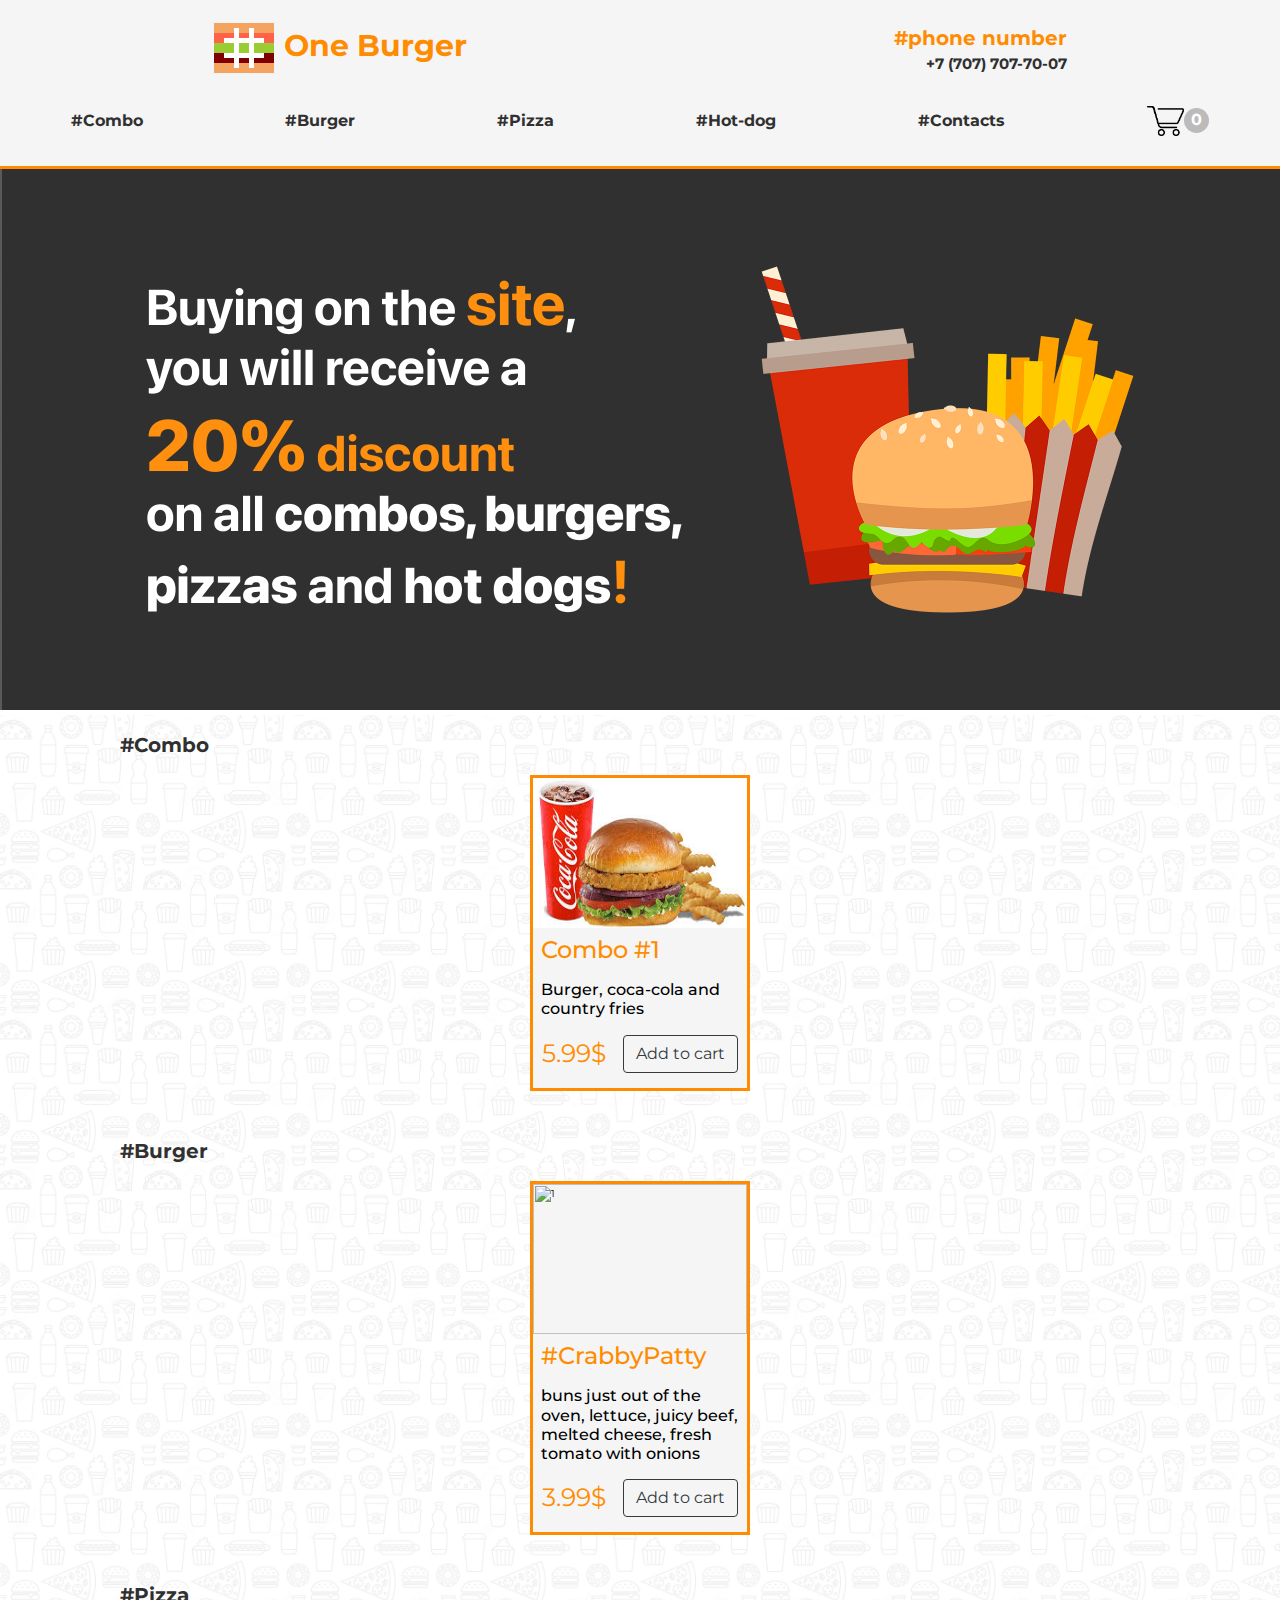
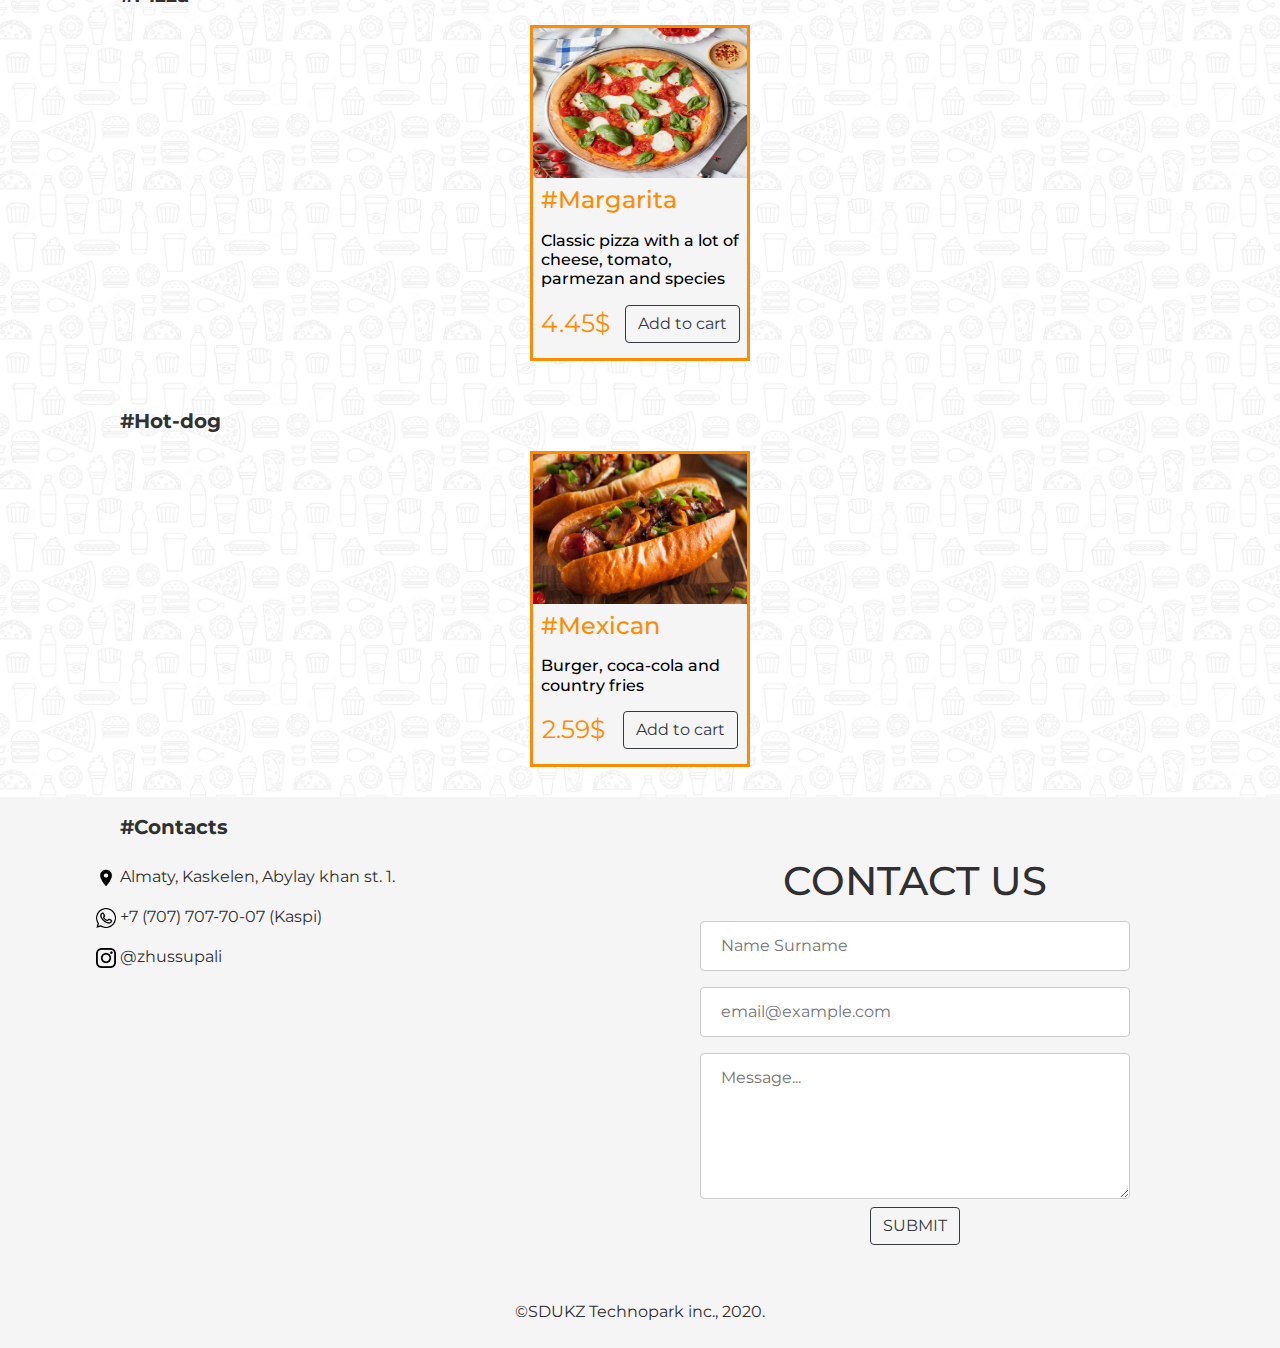
==== commit 0facfd59: "for menubar debugging" ====
--- a/index.html
+++ b/index.html
@@ -42,6 +42,13 @@
                     <div class = "headerphonenumber" >+7 (707) 707-70-07</div>
                 </div>
             </div>
+            
+            
+            <div class = "nav">
+                <label for = "toggle">&#9776;</label>
+            </div>
+            <input type = "checkbox" name = "" id = "toggle">
+            
             
             <div class = "menubar">
                 <div class = "menuitem"><a href = "#sectionCombo">#Combo</a></div>
--- a/css/style.css
+++ b/css/style.css
@@ -229,15 +229,14 @@
     border-top: 3.5px solid DarkOrange;
     border-bottom: 5px solid white;
     width: 100%;
-    height: 550px;
-    background-color :     #303030;
+    background:url('./../images/background-slider.png');
 }
 
 
 
 .slick-slide img {
     margin: auto;
-    height:90%;
+    width:100%;
 }
 
 
@@ -328,7 +327,7 @@
 
 .blockinfo {
     background-color: WhiteSmoke;
-    height: flex;
+    
     width: 100%;
 }
 
@@ -383,4 +382,44 @@
     
 }
 
-
+.nav {
+    float: left;
+}
+
+label {
+    margin: 8px 0 0 20px;
+    font-size: 30px;
+    display: none;
+}
+
+#toggle {
+    display: none;
+}
+
+@media (max-width: 700px) {
+    label {
+        display:block;
+        cursor: pointer;
+        
+    }
+    
+    .menubar {
+        padding-top: 60px;
+        display:block;
+        text-align:center;
+    }
+    .menuitem {
+        border-top: 1px solid #303030;
+        padding: 30px;
+        font-size: 30px;
+    }
+    
+    .cartCounter {
+        height: 45px;
+          width: 45px;
+    }
+    
+    #toggle:checked + .menubar {
+        display: none;
+    }
+}
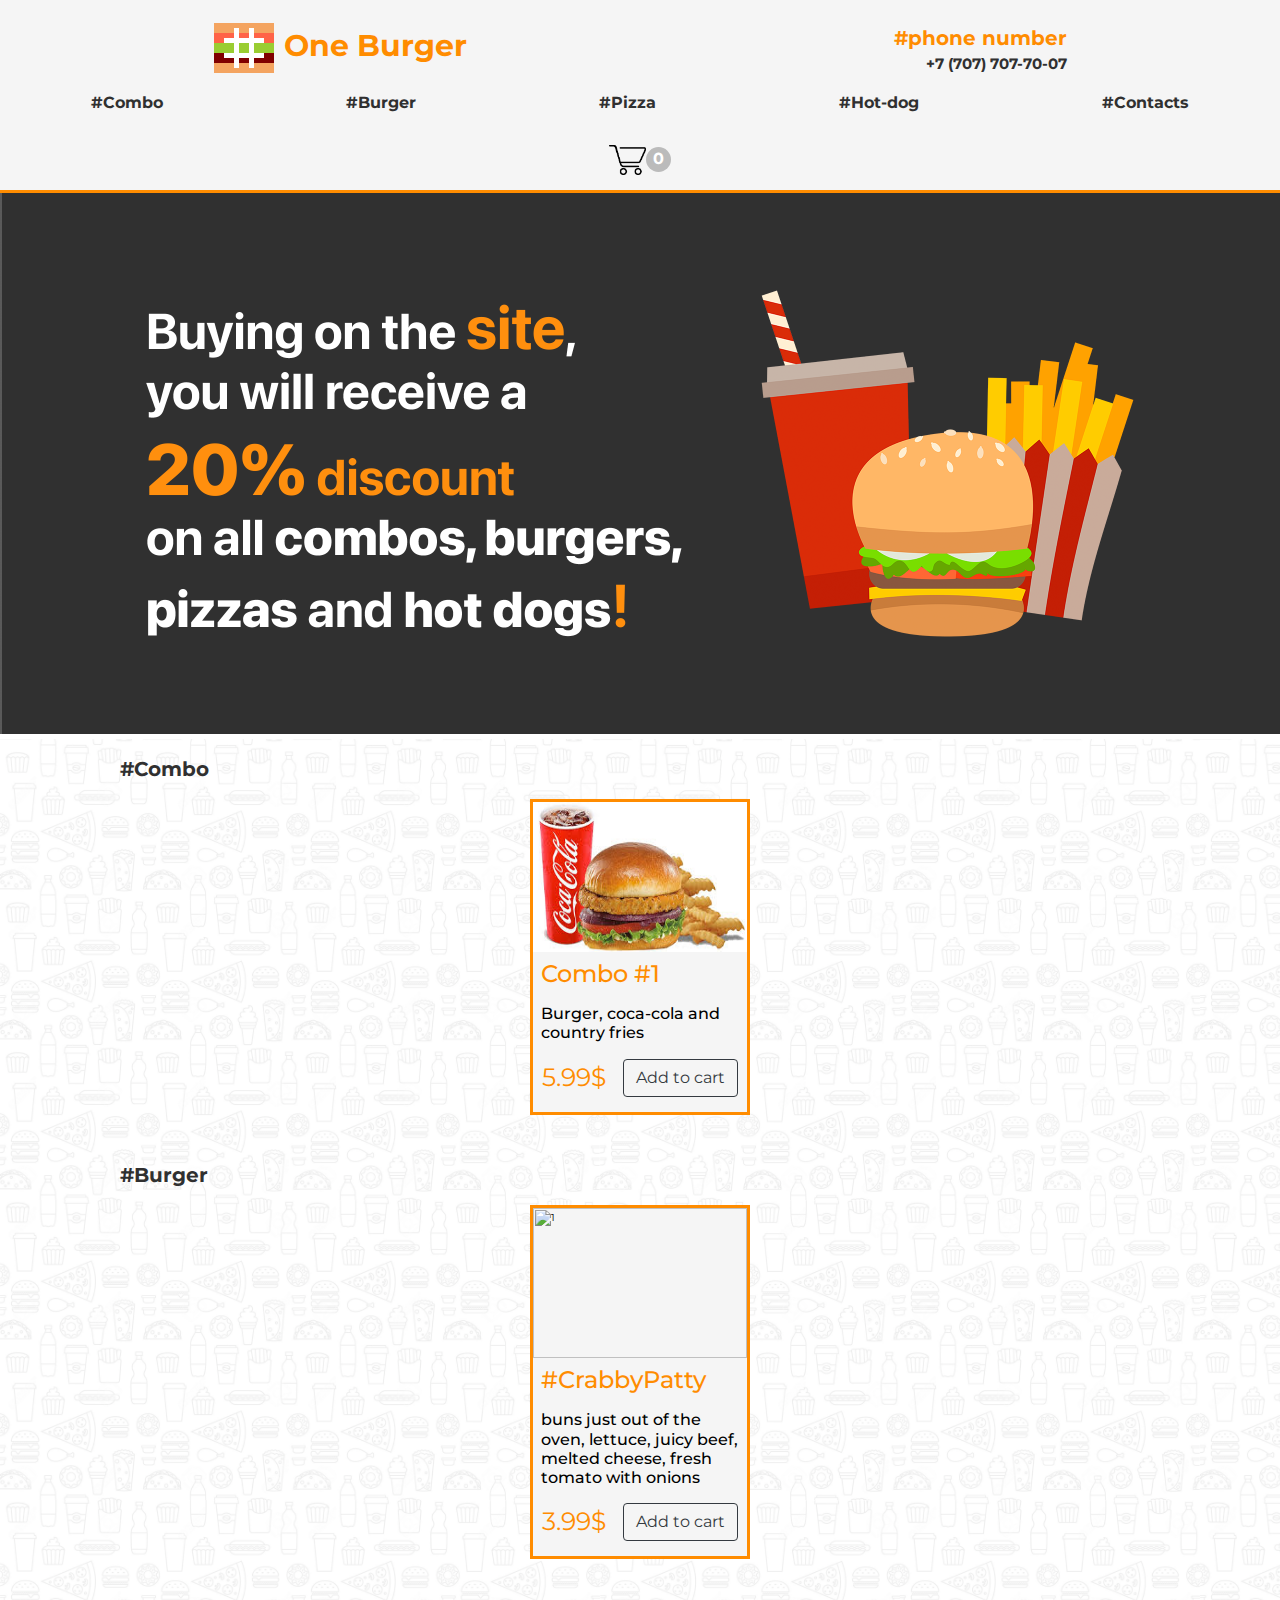
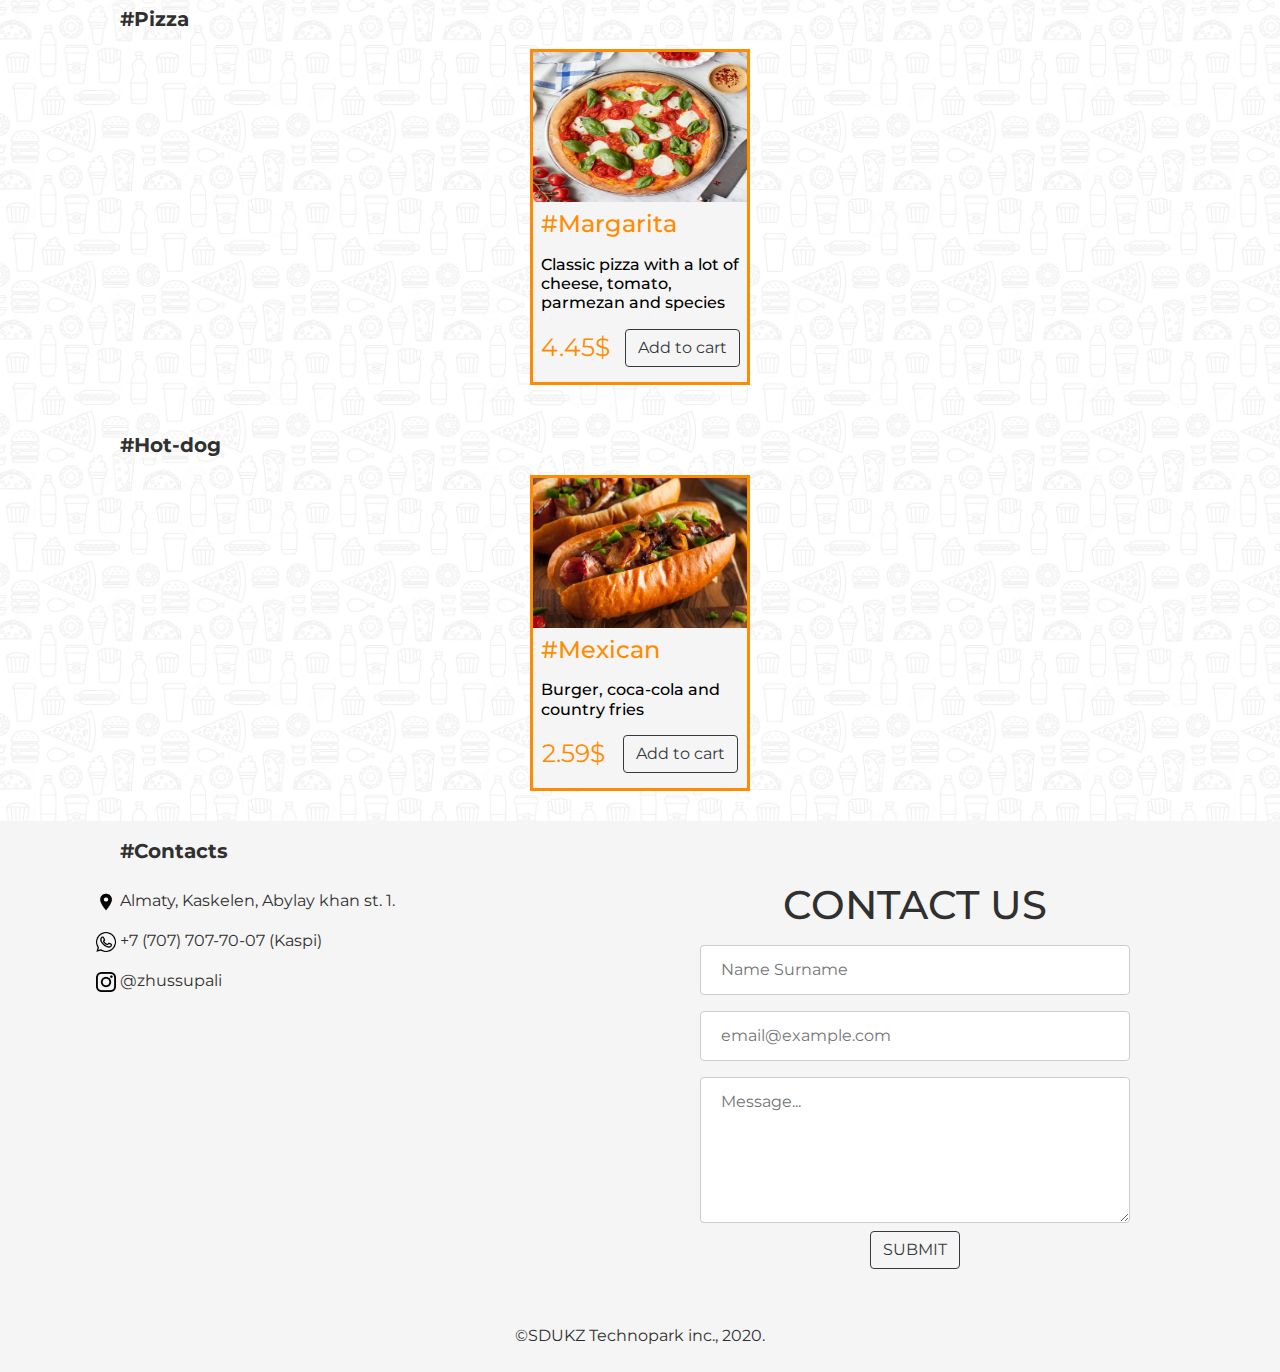
==== commit 28d8c2a3: "fixed a menu bug" ====
--- a/index.html
+++ b/index.html
@@ -44,21 +44,28 @@
             </div>
             
             
-            <div class = "nav">
-                <label for = "toggle">&#9776;</label>
-            </div>
-            <input type = "checkbox" name = "" id = "toggle">
-            
-            
+
+                
+                
+                
+                
+                <div class = "nav">
+                    <label for = "toggle">&#9776;</label>
+                </div>
+                <input type = "checkbox" name = "" id = "toggle">
+                
             <div class = "menubar">
                 <div class = "menuitem"><a href = "#sectionCombo">#Combo</a></div>
                 <div class = "menuitem"><a href = "#sectionBurger">#Burger</a></div>
                 <div class = "menuitem"><a href = "#sectionPizza">#Pizza</a></div>
                 <div class = "menuitem"><a href = "#sectionHotdog">#Hot-dog</a></div>
                 <div class = "menuitem"><a href = "#sectionContacts">#Contacts</a></div>
-                <div class = "menuitem"><div class = "cart"><img class = "cart" id = "cart" src = "images/cart.png" alt = "" height = "30"><span class = "cartCounter">0</span></div></div>
             </div>
             
+            
+            <div class = "menubar">
+        <div class = "menuitem"><div class = "cart"><img class = "cart" id = "cart" src = "images/cart.png" alt = "" height = "30"><span class = "cartCounter">0</span></div></div>
+        </div>
             
             <div class = "slider-area" onload = "load()">
                 <div class = "slider-img">
--- a/css/style.css
+++ b/css/style.css
@@ -211,9 +211,7 @@
 
 .menubar {
     background-color: WhiteSmoke;
-    align-items: center;
-    padding-top: 30px;
-    padding-bottom: 30px;
+    
     width: 100%;
     margin: auto;
     display: flex;
@@ -222,6 +220,8 @@
 }
 
 .menuitem {
+    padding-top: 15px;
+    padding-bottom: 15px;
     font-weight: bold;
 }
 
@@ -242,10 +242,6 @@
 
 .block {
     width: 80%;
-    margin: auto;
-    display: flex;
-    justify-content: space-around;
-    flex-wrap: wrap;
     display: flex;
     justify-content: space-around;
     flex-wrap: wrap;
@@ -384,11 +380,13 @@
 
 .nav {
     float: left;
+    width: 100%;
+    background-color: WhiteSmoke;
 }
 
 label {
     margin: 8px 0 0 20px;
-    font-size: 30px;
+    font-size: 50px;
     display: none;
 }
 
@@ -396,7 +394,7 @@
     display: none;
 }
 
-@media (max-width: 700px) {
+@media (max-width: 980px) {
     label {
         display:block;
         cursor: pointer;
@@ -404,7 +402,6 @@
     }
     
     .menubar {
-        padding-top: 60px;
         display:block;
         text-align:center;
     }
@@ -414,6 +411,10 @@
         font-size: 30px;
     }
     
+    .slider-area {
+        margin-top: 0px;
+    }
+    
     .cartCounter {
         height: 45px;
           width: 45px;
@@ -422,4 +423,5 @@
     #toggle:checked + .menubar {
         display: none;
     }
-}
+    
+}
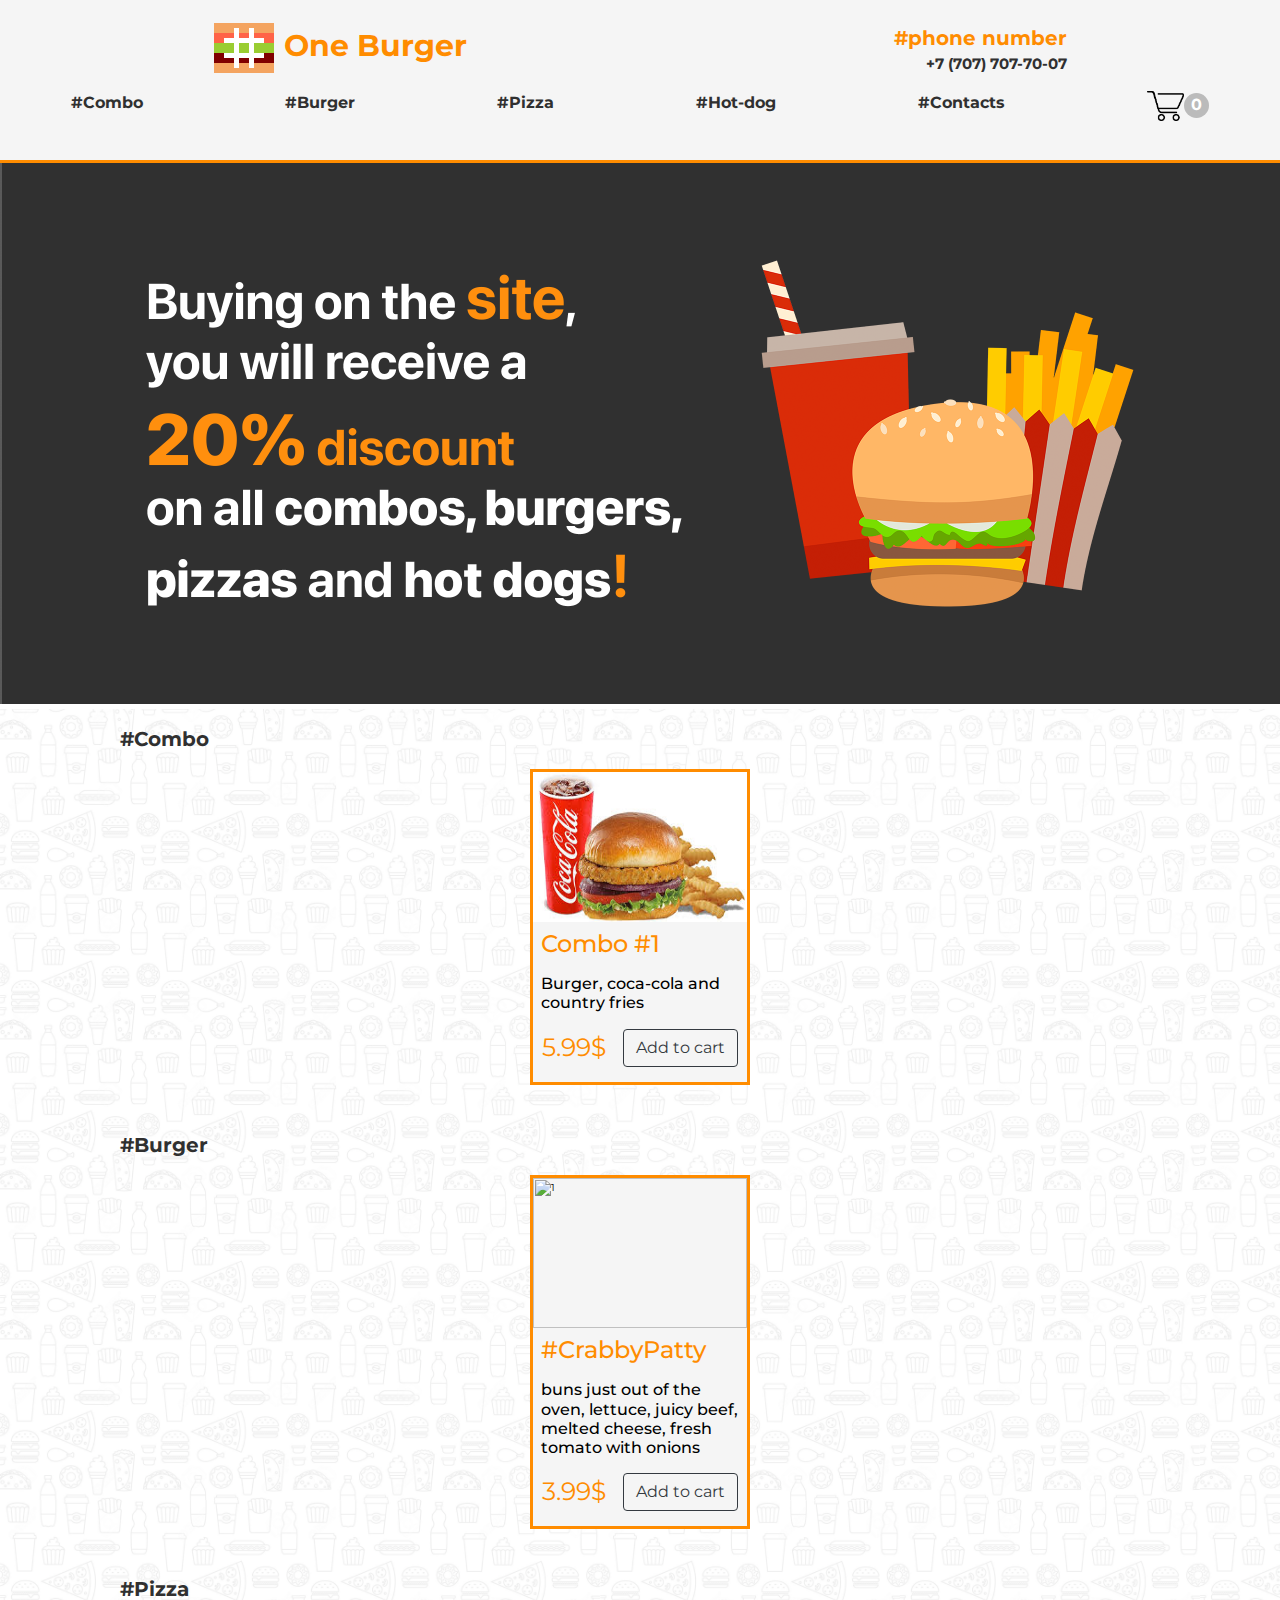
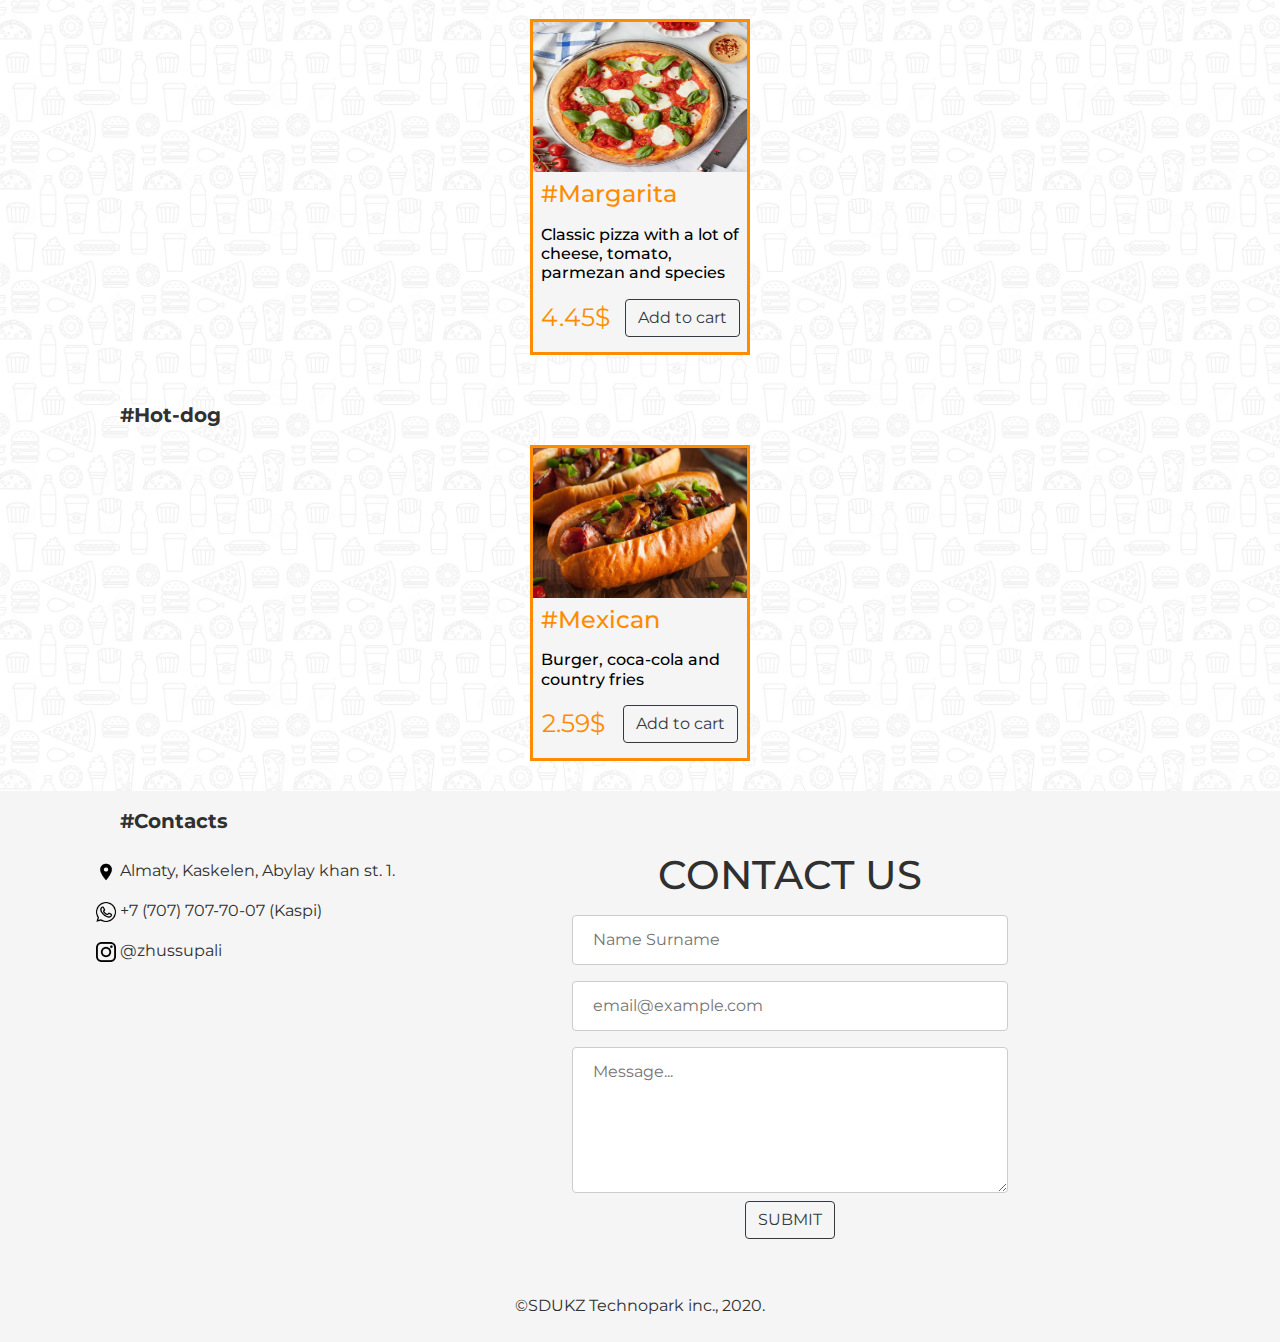
==== commit 4cebfad7: "tired to fix and explain fixes" ====
--- a/index.html
+++ b/index.html
@@ -60,12 +60,12 @@
                 <div class = "menuitem"><a href = "#sectionPizza">#Pizza</a></div>
                 <div class = "menuitem"><a href = "#sectionHotdog">#Hot-dog</a></div>
                 <div class = "menuitem"><a href = "#sectionContacts">#Contacts</a></div>
+                <div class = "menuitem"><div class = "cart"><img class = "cart" id = "cart" src = "images/cart.png" alt = "" height = "30"><span class = "cartCounter">0</span></div></div>
             </div>
             
             
-            <div class = "menubar">
-        <div class = "menuitem"><div class = "cart"><img class = "cart" id = "cart" src = "images/cart.png" alt = "" height = "30"><span class = "cartCounter">0</span></div></div>
-        </div>
+<div class = "menubar c"> _ </div>
+        
             
             <div class = "slider-area" onload = "load()">
                 <div class = "slider-img">
@@ -138,14 +138,14 @@
                     
                     
                     
-                    <div>
+                    <div class = "location">
                         
                         <div class = "contacts">
                             <div><a href = "https://www.google.com/maps?ll=43.207742,76.669054&z=15&t=m&hl=en&gl=KZ&mapclient=embed&cid=8898291179573002326" alt = ""><img src = "images/location.png" alt = "" width = "20">    Almaty, Kaskelen, Abylay khan st. 1.</a></div>
                             <div><img src = "images/wapp.png" alt = "" width = "20">    +7 (707) 707-70-07 (Kaspi)</div>
                             <div><a href = "https://www.instagram.com/zhussupali" alt = ""><img src = "images/insta.png" alt = "" width = "20">   @zhussupali</a></div>
                         </div>
-                        <iframe src="https://www.google.com/maps/embed?pb=!1m18!1m12!1m3!1d2908.083317109452!2d76.66686015116338!3d43.20774177903675!2m3!1f0!2f0!3f0!3m2!1i1024!2i768!4f13.1!3m3!1m2!1s0x38834f7675d8a6c3%3A0x7b7d14aec270c056!2sSDU!5e0!3m2!1sen!2skz!4v1604065614656!5m2!1sen!2skz" width="550" height="200" frameborder="0" style="border:0;" allowfullscreen="" aria-hidden="false" tabindex="0"></iframe>
+                        <iframe src="https://www.google.com/maps/embed?pb=!1m18!1m12!1m3!1d2908.083317109452!2d76.66686015116338!3d43.20774177903675!2m3!1f0!2f0!3f0!3m2!1i1024!2i768!4f13.1!3m3!1m2!1s0x38834f7675d8a6c3%3A0x7b7d14aec270c056!2sSDU!5e0!3m2!1sen!2skz!4v1604065614656!5m2!1sen!2skz" width="100%" height="50%" frameborder="0" style="border:0;" allowfullscreen="" aria-hidden="false" tabindex="0"></iframe>
                         
                     </div>
                     
--- a/css/style.css
+++ b/css/style.css
@@ -150,7 +150,9 @@
 }
 
 
-
+.cart {
+    
+}
 
 .cart:hover {
     cursor: pointer;
@@ -217,6 +219,10 @@
     display: flex;
     justify-content: space-around;
     flex-wrap: wrap;
+}
+
+.c {
+    color: whitesmoke;
 }
 
 .menuitem {
@@ -345,6 +351,10 @@
     padding-bottom: 20px;
 }
 
+.loaction {
+    width: 50%;
+}
+
 .flex  {
     margin: auto;
     width: 85%;
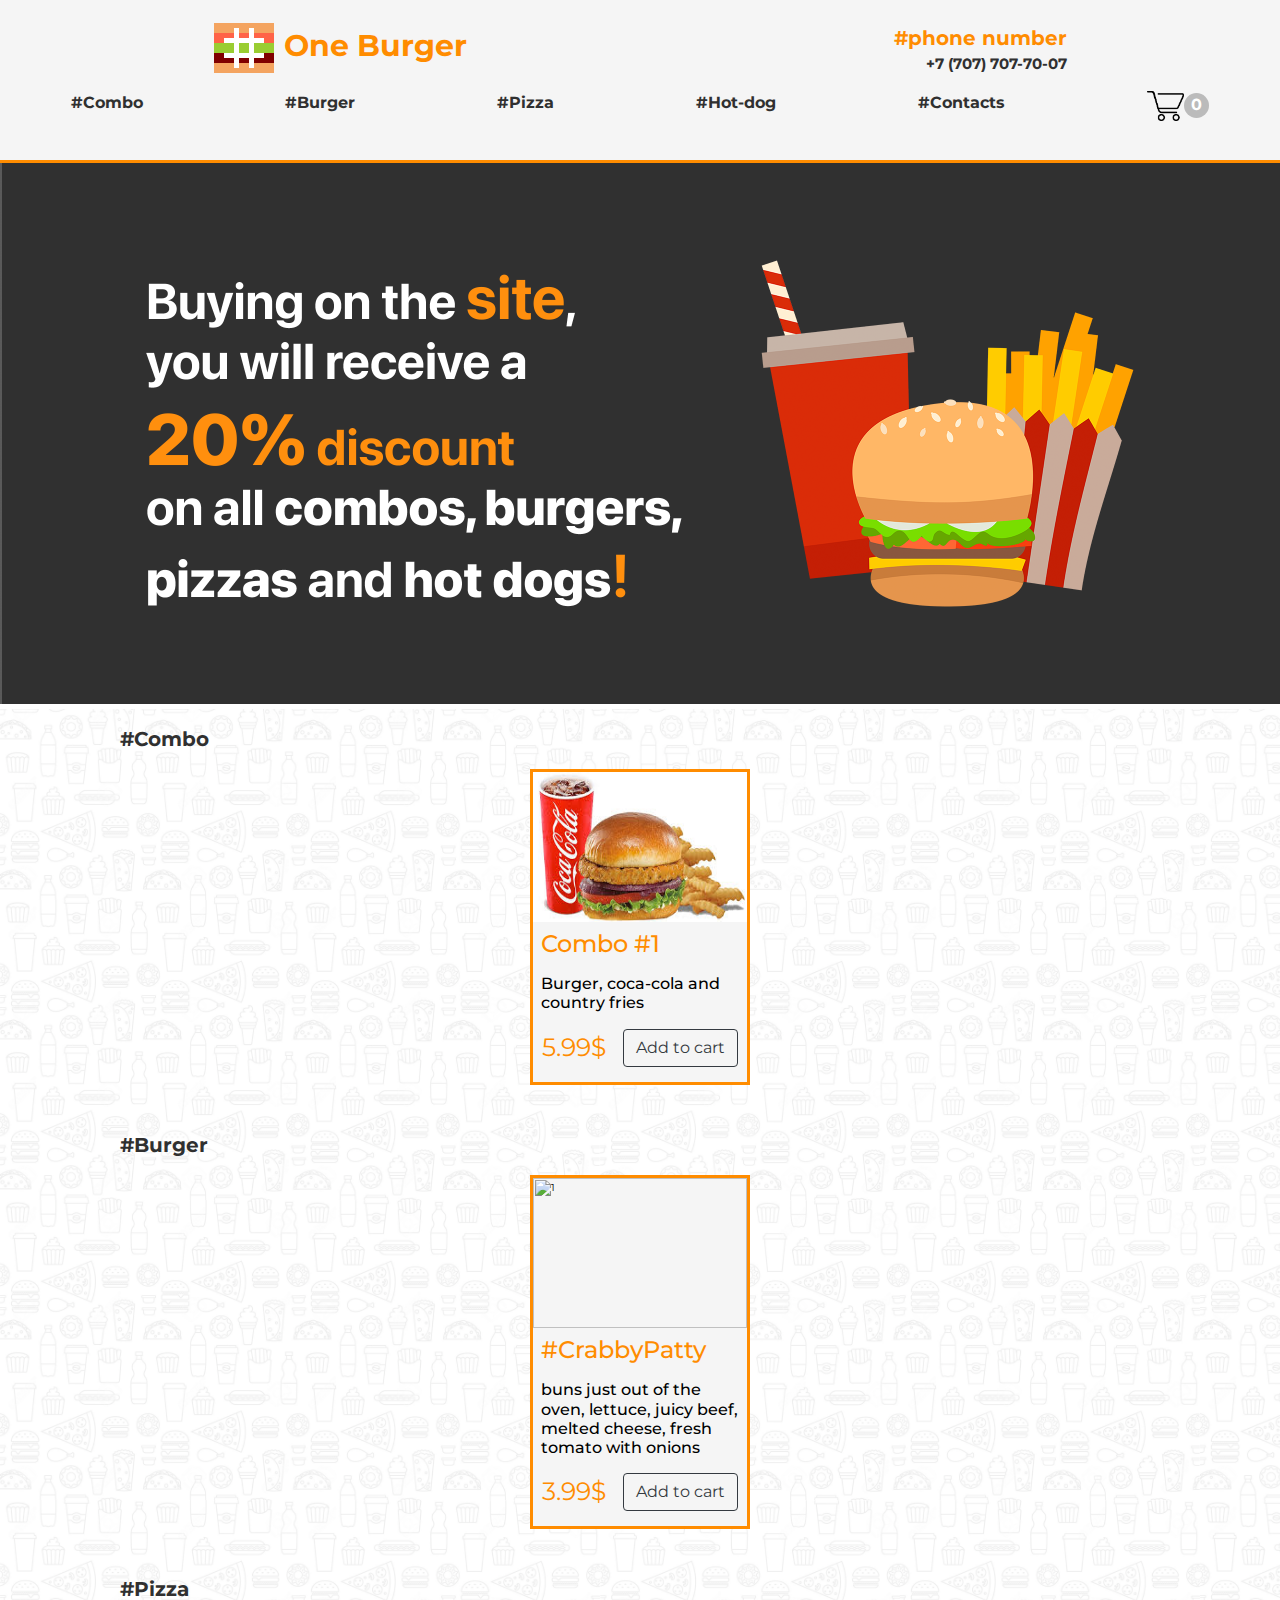
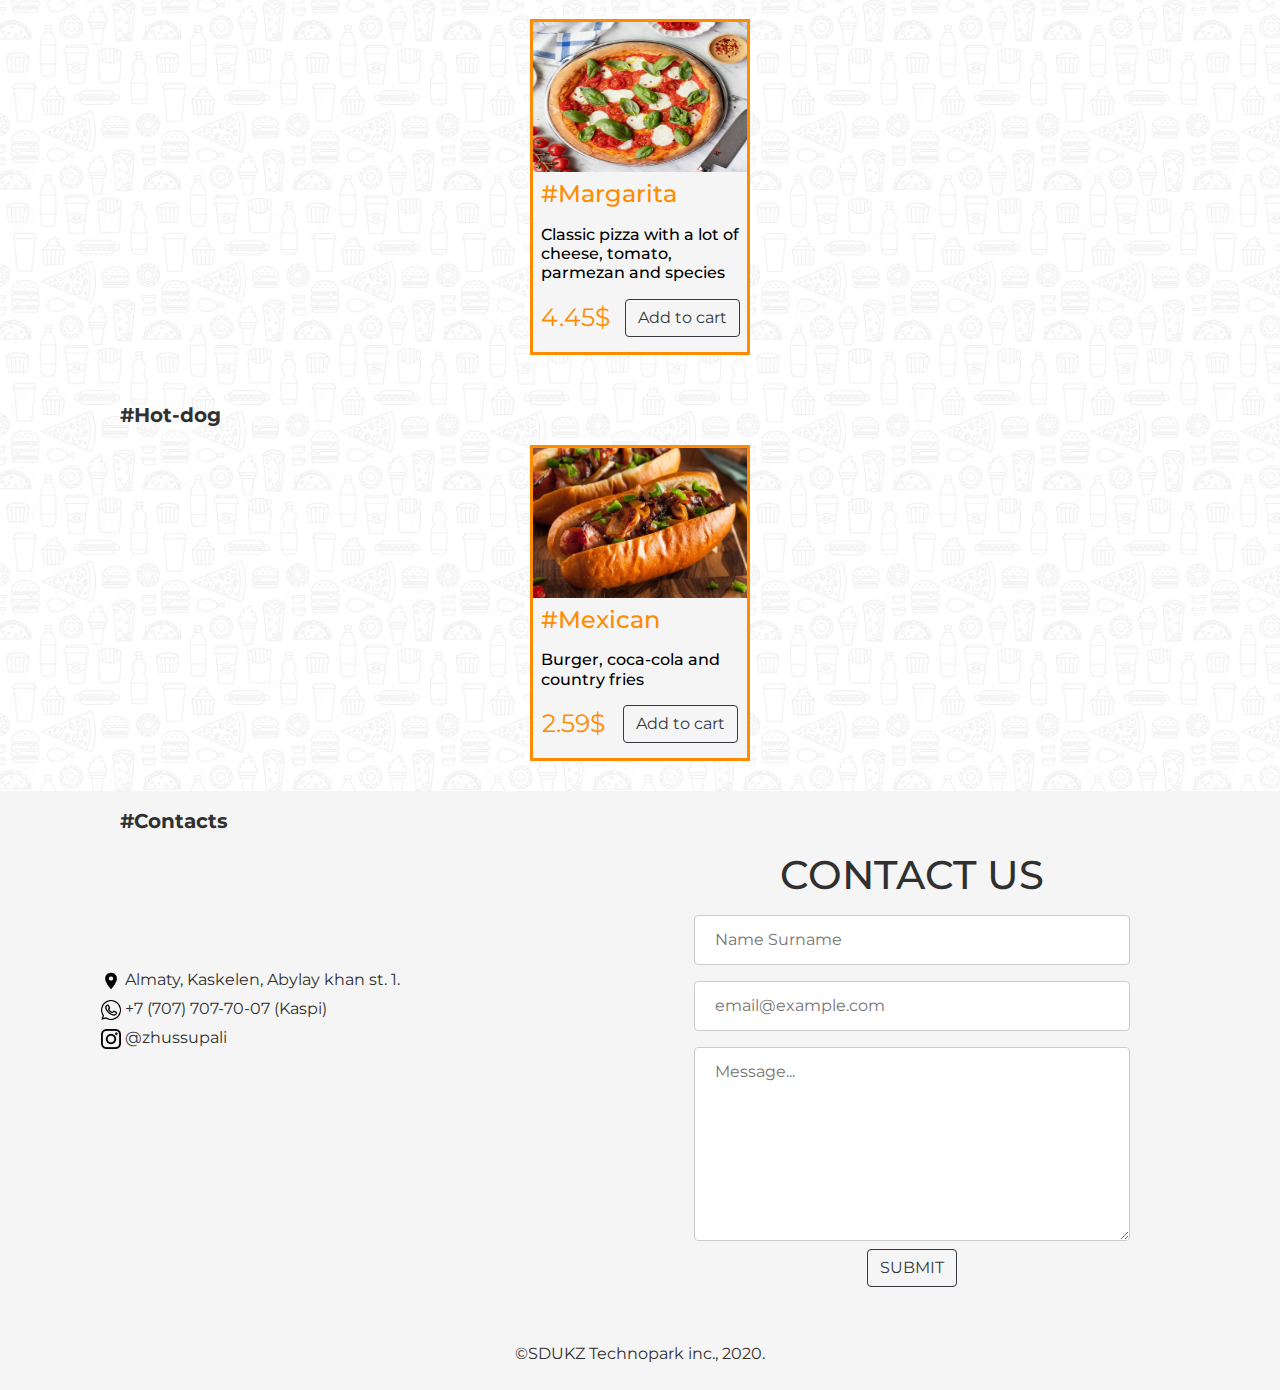
==== commit ea0a5355: "fixed footer" ====
--- a/index.html
+++ b/index.html
@@ -133,50 +133,51 @@
             <div class = "blockinfo">
                 <div class="blocktitle" id="sectionContacts">#Contacts</div>
                 
-                
-                <div class = "flex">
+                    
+                    <div class = "flex">
+                        
+                        
+                        
+                        <div class = "box align">
+                            
+                            
+                            <div class = "info-text"><a href = "https://www.google.com/maps?ll=43.207742,76.669054&z=15&t=m&hl=en&gl=KZ&mapclient=embed&cid=8898291179573002326" alt = ""><img src = "images/location.png" alt = "" width = "20">    Almaty, Kaskelen, Abylay khan st. 1.</a></div>
+                            <div class = "info-text"><img src = "images/wapp.png" alt = "" width = "20">    +7 (707) 707-70-07 (Kaspi)</div>
+                            <div class = "info-text"><a href = "https://www.instagram.com/zhussupali" alt = ""><img src = "images/insta.png" alt = "" width = "20">   @zhussupali</a></div>
+                        
+                        <iframe src="https://www.google.com/maps/embed?pb=!1m18!1m12!1m3!1d2908.083317109452!2d76.66686015116338!3d43.20774177903675!2m3!1f0!2f0!3f0!3m2!1i1024!2i768!4f13.1!3m3!1m2!1s0x38834f7675d8a6c3%3A0x7b7d14aec270c056!2sSDU!5e0!3m2!1sen!2skz!4v1604065614656!5m2!1sen!2skz" width="100%" height="50%" frameborder="0" style="border:0;" allowfullscreen="" aria-hidden="false" tabindex="0"></iframe>
+                        </div>
                     
                     
-                    
-                    <div class = "location">
-                        
-                        <div class = "contacts">
-                            <div><a href = "https://www.google.com/maps?ll=43.207742,76.669054&z=15&t=m&hl=en&gl=KZ&mapclient=embed&cid=8898291179573002326" alt = ""><img src = "images/location.png" alt = "" width = "20">    Almaty, Kaskelen, Abylay khan st. 1.</a></div>
-                            <div><img src = "images/wapp.png" alt = "" width = "20">    +7 (707) 707-70-07 (Kaspi)</div>
-                            <div><a href = "https://www.instagram.com/zhussupali" alt = ""><img src = "images/insta.png" alt = "" width = "20">   @zhussupali</a></div>
-                        </div>
-                        <iframe src="https://www.google.com/maps/embed?pb=!1m18!1m12!1m3!1d2908.083317109452!2d76.66686015116338!3d43.20774177903675!2m3!1f0!2f0!3f0!3m2!1i1024!2i768!4f13.1!3m3!1m2!1s0x38834f7675d8a6c3%3A0x7b7d14aec270c056!2sSDU!5e0!3m2!1sen!2skz!4v1604065614656!5m2!1sen!2skz" width="100%" height="50%" frameborder="0" style="border:0;" allowfullscreen="" aria-hidden="false" tabindex="0"></iframe>
-                        
-                    </div>
                     
                     <div class = "box">
                         <h1>CONTACT US</h1>
                         <form action="/action_page.php">
                             <input type="text" id="name" name="name" placeholder="Name Surname">
-                                
-                                
                                 <input type="text" id="email" name="email" placeholder="email@example.com">
                                     
-                                    <textarea id="message" name="message" rows="5" cols="50" placeholder="Message..."></textarea>
-                                    
+                                    <textarea id="message" name="message" rows="7" cols="50" placeholder="Message..."></textarea>
                                     <br>
                                     <div>
                                         <input type="submit" value="SUBMIT" class = "btn btn-outline-dark">
                                             </div>
-                                    
-                                    
                                     </form>
-                        
                     </div>
                     
                     
                     
+                
                 </div>
+                
+                
+                
+                
+                
                 <br>
                 <div class = "box">©SDUKZ Technopark inc., 2020.<div>
                     <br>
                     
-                    
+                    </div>
                     
                     <script   src="https://code.jquery.com/jquery-2.2.4.min.js"   integrity="sha256-BbhdlvQf/xTY9gja0Dq3HiwQF8LaCRTXxZKRutelT44="   crossorigin="anonymous"></script>
                     <script src="https://maxcdn.bootstrapcdn.com/bootstrap/4.0.0/js/bootstrap.min.js" integrity="sha384-JZR6Spejh4U02d8jOt6vLEHfe/JQGiRRSQQxSfFWpi1MquVdAyjUar5+76PVCmYl" crossorigin="anonymous"></script>
--- a/css/style.css
+++ b/css/style.css
@@ -346,13 +346,11 @@
     font-style: thin;
 }
 
-.contacts {
-    line-height: 40px;
-    padding-bottom: 20px;
-}
-
-.loaction {
+.box {
+    margin: auto;
     width: 50%;
+    text-align: center;
+    
 }
 
 .flex  {
@@ -360,6 +358,15 @@
     width: 85%;
     display: flex;
 }
+
+.align {
+    text-align: left;
+}
+
+.info-text {
+    margin: 5px;
+}
+
 
 input[type=text], select {
   width: 80%;
@@ -381,12 +388,6 @@
     box-sizing: border-box;
 }
 
-.box {
-    margin: auto;
-    width: 50%;
-    text-align: center;
-    
-}
 
 .nav {
     float: left;
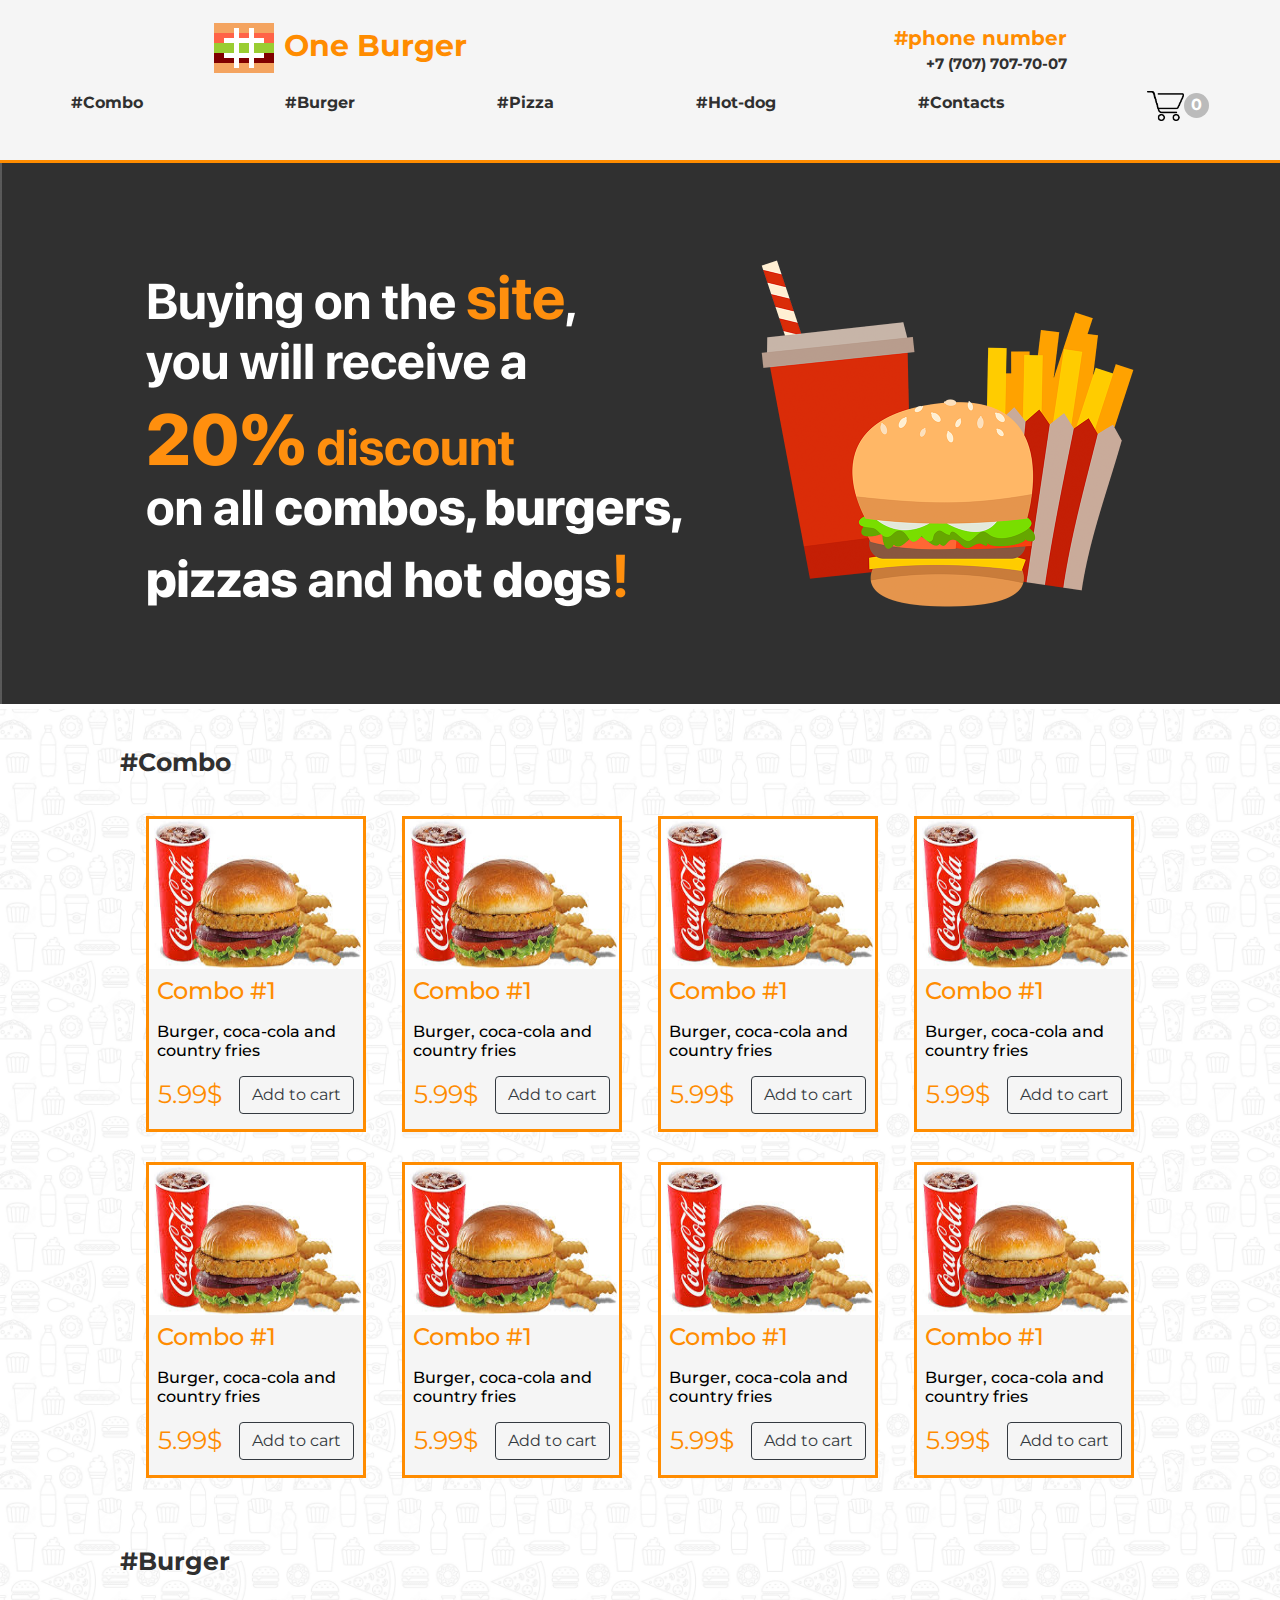
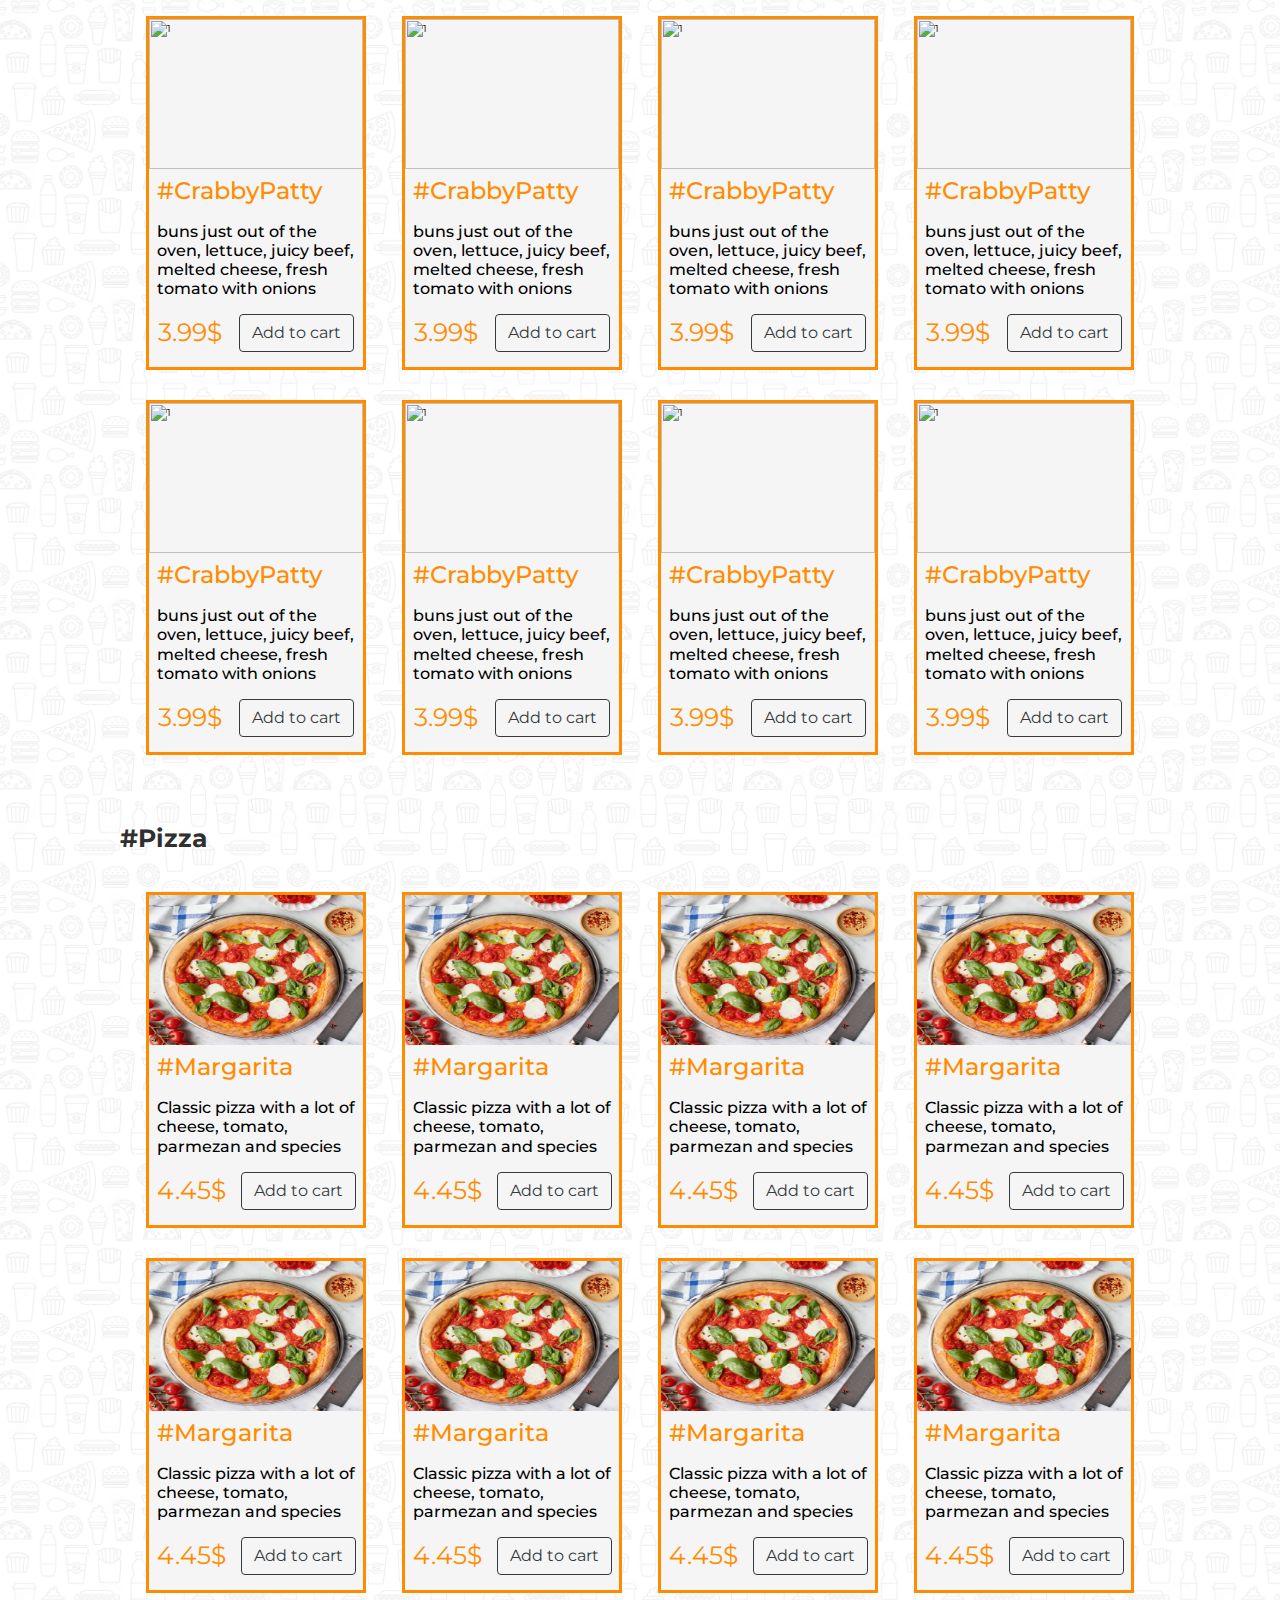
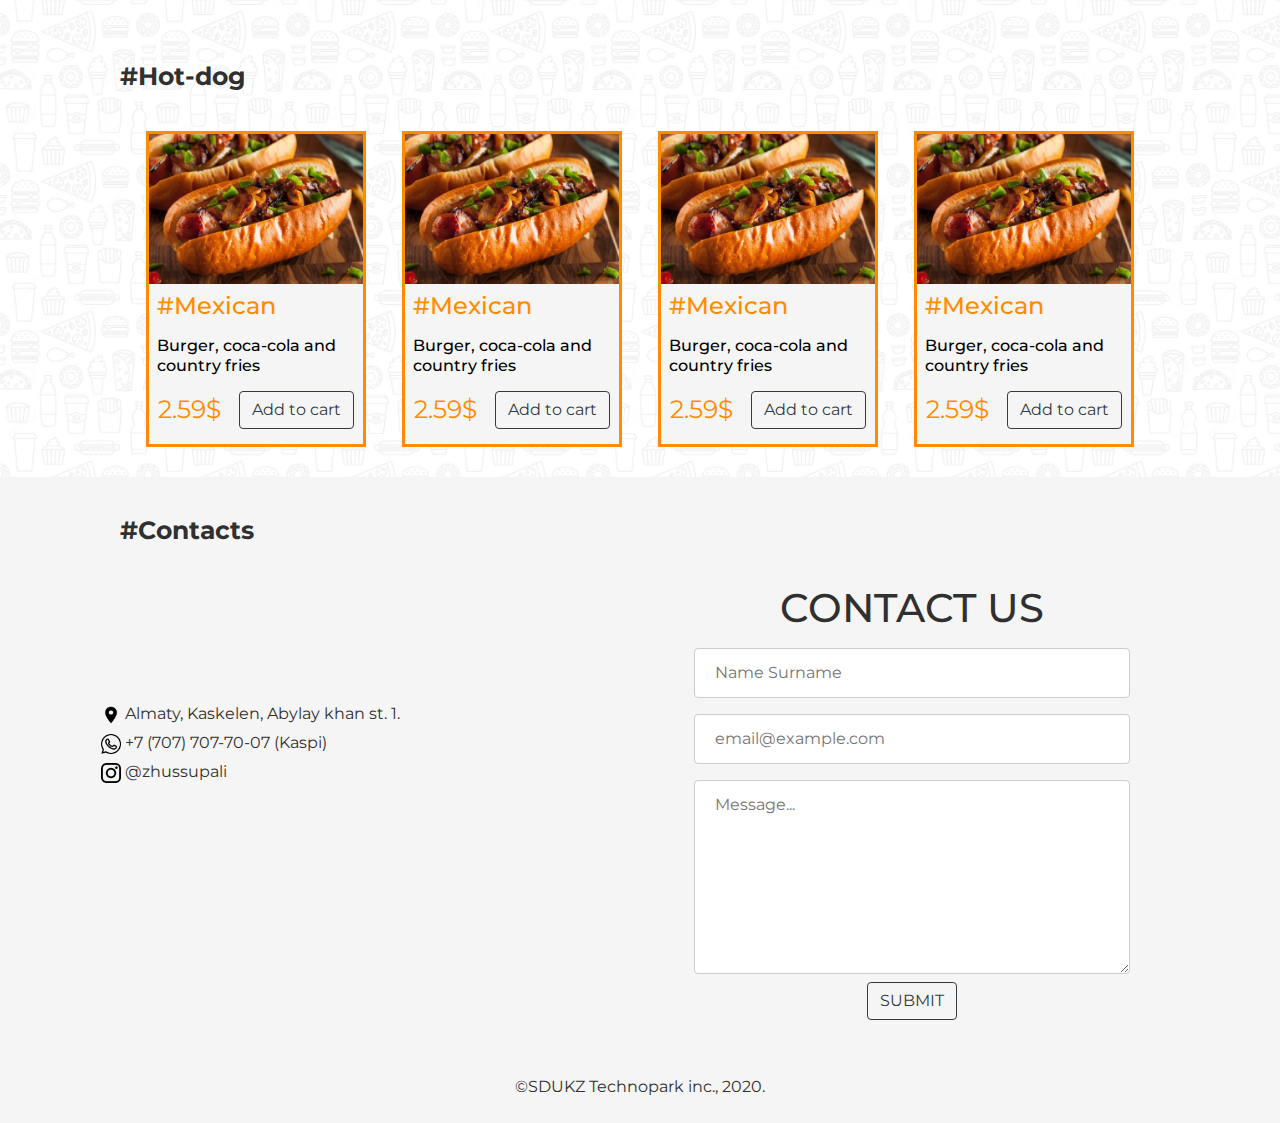
==== commit 0305c76e: "probably final update" ====
--- a/index.html
+++ b/index.html
@@ -3,7 +3,22 @@
         <head>
             <title>#OneBurger - the real burger!</title>
             
-            
+            <script
+                              src="https://maps.googleapis.com/maps/api/js?key=AIzaSyCnMj8Xc5_jA0tqVHCoFHCk-2sHt4imItA&callback=initMap&libraries=&v=weekly"
+                              defer
+                            ></script>
+                            
+                            <style type="text/css">
+                              /* Set the size of the div element that contains the map */
+                              #map {
+                                height: 300px;
+                                /* The height is 400 pixels */
+                                width: 100%;
+                                /* The width is the width of the web page */
+                              }
+                            </style>
+
+
             <!--Bootstrap-->
             <link rel="stylesheet" href="https://maxcdn.bootstrapcdn.com/bootstrap/4.0.0/css/bootstrap.min.css" integrity="sha384-Gn5384xqQ1aoWXA+058RXPxPg6fy4IWvTNh0E263XmFcJlSAwiGgFAW/dAiS6JXm" crossorigin="anonymous">
                 
@@ -39,7 +54,7 @@
                 
                 <div class = "headeraddress">
                     <div class = "headerphonenumbertext" >#phone number</div>
-                    <div class = "headerphonenumber" >+7 (707) 707-70-07</div>
+                    <div class = "headerphonenumber" ><a href="tel:707-987-1456">+7 (707) 707-70-07</a></div>
                 </div>
             </div>
             
@@ -62,11 +77,7 @@
                 <div class = "menuitem"><a href = "#sectionContacts">#Contacts</a></div>
                 <div class = "menuitem"><div class = "cart"><img class = "cart" id = "cart" src = "images/cart.png" alt = "" height = "30"><span class = "cartCounter">0</span></div></div>
             </div>
-            
-            
 <div class = "menubar c"> _ </div>
-        
-            
             <div class = "slider-area" onload = "load()">
                 <div class = "slider-img">
                     <div><img src = "images/slider0.png" alt = ""></div>
@@ -91,7 +102,18 @@
                             <div class = "products">
                                 
                             </div>
+                            <div class="menubar">
+
+
+                                    <input type="text" id="name" name="name" placeholder="Name Surname" style="width: 40%;" >
+                                        <input type="tel" id="phone" name="phone" placeholder="8 (777) 777-77-77" style="width: 40%;">
+                                                <input type="submit" value="ORDER NOW!" class = "btn btn-outline-dark" style="margin: auto;">
+
+
+                                        </div>
                         </div>
+
+
                         </div>
             </div>
             
@@ -102,6 +124,26 @@
                 <div class = "cell"><img src = "images/combo1.jpg" alt = "1" width = "214" height = "150">
                     <h4>Combo #1</h4></p><h6>Burger, coca-cola and country fries</h6></p><div class = "priceandorder">5.99$<a class= "add-cart cart1" href="#"><button class = "btn btn-outline-dark" >Add to cart</button></a></div></div>
                 
+                    <div class = "cell"><img src = "images/combo1.jpg" alt = "1" width = "214" height = "150">
+                        <h4>Combo #1</h4></p><h6>Burger, coca-cola and country fries</h6></p><div class = "priceandorder">5.99$<a class= "add-cart cart1" href="#"><button class = "btn btn-outline-dark" >Add to cart</button></a></div></div>
+                
+                        <div class = "cell"><img src = "images/combo1.jpg" alt = "1" width = "214" height = "150">
+                            <h4>Combo #1</h4></p><h6>Burger, coca-cola and country fries</h6></p><div class = "priceandorder">5.99$<a class= "add-cart cart1" href="#"><button class = "btn btn-outline-dark" >Add to cart</button></a></div></div>
+                
+                            <div class = "cell"><img src = "images/combo1.jpg" alt = "1" width = "214" height = "150">
+                                <h4>Combo #1</h4></p><h6>Burger, coca-cola and country fries</h6></p><div class = "priceandorder">5.99$<a class= "add-cart cart1" href="#"><button class = "btn btn-outline-dark" >Add to cart</button></a></div></div>
+                
+                                <div class = "cell"><img src = "images/combo1.jpg" alt = "1" width = "214" height = "150">
+                                    <h4>Combo #1</h4></p><h6>Burger, coca-cola and country fries</h6></p><div class = "priceandorder">5.99$<a class= "add-cart cart1" href="#"><button class = "btn btn-outline-dark" >Add to cart</button></a></div></div>
+                
+                                    <div class = "cell"><img src = "images/combo1.jpg" alt = "1" width = "214" height = "150">
+                                        <h4>Combo #1</h4></p><h6>Burger, coca-cola and country fries</h6></p><div class = "priceandorder">5.99$<a class= "add-cart cart1" href="#"><button class = "btn btn-outline-dark" >Add to cart</button></a></div></div>
+                                    
+                                        <div class = "cell"><img src = "images/combo1.jpg" alt = "1" width = "214" height = "150">
+                                            <h4>Combo #1</h4></p><h6>Burger, coca-cola and country fries</h6></p><div class = "priceandorder">5.99$<a class= "add-cart cart1" href="#"><button class = "btn btn-outline-dark" >Add to cart</button></a></div></div>
+                
+                                            <div class = "cell"><img src = "images/combo1.jpg" alt = "1" width = "214" height = "150">
+                                                <h4>Combo #1</h4></p><h6>Burger, coca-cola and country fries</h6></p><div class = "priceandorder">5.99$<a class= "add-cart cart1" href="#"><button class = "btn btn-outline-dark" >Add to cart</button></a></div></div>                            
                 
             </div>
             
@@ -111,6 +153,27 @@
                 <div class = "cell"><img src = "images/burger1.jpg" alt = "1" width = "214" height = "150">
                     <h4>#CrabbyPatty</h4></p><h6>buns just out of the oven, lettuce, juicy beef, melted cheese, fresh tomato with onions</h6></p><div class = "priceandorder">3.99$<a class= "add-cart cart2" href="#"><button class = "btn btn-outline-dark" >Add to cart</button></a></div></div>
                 
+                    <div class = "cell"><img src = "images/burger1.jpg" alt = "1" width = "214" height = "150">
+                        <h4>#CrabbyPatty</h4></p><h6>buns just out of the oven, lettuce, juicy beef, melted cheese, fresh tomato with onions</h6></p><div class = "priceandorder">3.99$<a class= "add-cart cart2" href="#"><button class = "btn btn-outline-dark" >Add to cart</button></a></div></div>
+                
+                        <div class = "cell"><img src = "images/burger1.jpg" alt = "1" width = "214" height = "150">
+                            <h4>#CrabbyPatty</h4></p><h6>buns just out of the oven, lettuce, juicy beef, melted cheese, fresh tomato with onions</h6></p><div class = "priceandorder">3.99$<a class= "add-cart cart2" href="#"><button class = "btn btn-outline-dark" >Add to cart</button></a></div></div>
+                        
+                            <div class = "cell"><img src = "images/burger1.jpg" alt = "1" width = "214" height = "150">
+                                <h4>#CrabbyPatty</h4></p><h6>buns just out of the oven, lettuce, juicy beef, melted cheese, fresh tomato with onions</h6></p><div class = "priceandorder">3.99$<a class= "add-cart cart2" href="#"><button class = "btn btn-outline-dark" >Add to cart</button></a></div></div>
+                
+                                <div class = "cell"><img src = "images/burger1.jpg" alt = "1" width = "214" height = "150">
+                                    <h4>#CrabbyPatty</h4></p><h6>buns just out of the oven, lettuce, juicy beef, melted cheese, fresh tomato with onions</h6></p><div class = "priceandorder">3.99$<a class= "add-cart cart2" href="#"><button class = "btn btn-outline-dark" >Add to cart</button></a></div></div>
+                                
+                                    <div class = "cell"><img src = "images/burger1.jpg" alt = "1" width = "214" height = "150">
+                                        <h4>#CrabbyPatty</h4></p><h6>buns just out of the oven, lettuce, juicy beef, melted cheese, fresh tomato with onions</h6></p><div class = "priceandorder">3.99$<a class= "add-cart cart2" href="#"><button class = "btn btn-outline-dark" >Add to cart</button></a></div></div>
+                
+                                        <div class = "cell"><img src = "images/burger1.jpg" alt = "1" width = "214" height = "150">
+                                            <h4>#CrabbyPatty</h4></p><h6>buns just out of the oven, lettuce, juicy beef, melted cheese, fresh tomato with onions</h6></p><div class = "priceandorder">3.99$<a class= "add-cart cart2" href="#"><button class = "btn btn-outline-dark" >Add to cart</button></a></div></div>
+                
+                                            <div class = "cell"><img src = "images/burger1.jpg" alt = "1" width = "214" height = "150">
+                                                <h4>#CrabbyPatty</h4></p><h6>buns just out of the oven, lettuce, juicy beef, melted cheese, fresh tomato with onions</h6></p><div class = "priceandorder">3.99$<a class= "add-cart cart2" href="#"><button class = "btn btn-outline-dark" >Add to cart</button></a></div></div>
+                                            
                 
             </div>
             
@@ -119,6 +182,27 @@
                 <div class = "cell"><img src = "images/pizza1.jpg" alt = "1" width = "214" height = "150">
                     <h4>#Margarita</h4></p><h6>Classic pizza with a lot of cheese, tomato, parmezan and species</h6></p><div class = "priceandorder">4.45$<a class= "add-cart cart3" href="#"><button class = "btn btn-outline-dark" >Add to cart</button></a></div></div>
                 
+                    <div class = "cell"><img src = "images/pizza1.jpg" alt = "1" width = "214" height = "150">
+                        <h4>#Margarita</h4></p><h6>Classic pizza with a lot of cheese, tomato, parmezan and species</h6></p><div class = "priceandorder">4.45$<a class= "add-cart cart3" href="#"><button class = "btn btn-outline-dark" >Add to cart</button></a></div></div>
+                
+                        <div class = "cell"><img src = "images/pizza1.jpg" alt = "1" width = "214" height = "150">
+                            <h4>#Margarita</h4></p><h6>Classic pizza with a lot of cheese, tomato, parmezan and species</h6></p><div class = "priceandorder">4.45$<a class= "add-cart cart3" href="#"><button class = "btn btn-outline-dark" >Add to cart</button></a></div></div>
+                
+                            <div class = "cell"><img src = "images/pizza1.jpg" alt = "1" width = "214" height = "150">
+                                <h4>#Margarita</h4></p><h6>Classic pizza with a lot of cheese, tomato, parmezan and species</h6></p><div class = "priceandorder">4.45$<a class= "add-cart cart3" href="#"><button class = "btn btn-outline-dark" >Add to cart</button></a></div></div>
+                
+                                <div class = "cell"><img src = "images/pizza1.jpg" alt = "1" width = "214" height = "150">
+                                    <h4>#Margarita</h4></p><h6>Classic pizza with a lot of cheese, tomato, parmezan and species</h6></p><div class = "priceandorder">4.45$<a class= "add-cart cart3" href="#"><button class = "btn btn-outline-dark" >Add to cart</button></a></div></div>
+                
+                                    <div class = "cell"><img src = "images/pizza1.jpg" alt = "1" width = "214" height = "150">
+                                        <h4>#Margarita</h4></p><h6>Classic pizza with a lot of cheese, tomato, parmezan and species</h6></p><div class = "priceandorder">4.45$<a class= "add-cart cart3" href="#"><button class = "btn btn-outline-dark" >Add to cart</button></a></div></div>
+                                        
+                                        <div class = "cell"><img src = "images/pizza1.jpg" alt = "1" width = "214" height = "150">
+                                            <h4>#Margarita</h4></p><h6>Classic pizza with a lot of cheese, tomato, parmezan and species</h6></p><div class = "priceandorder">4.45$<a class= "add-cart cart3" href="#"><button class = "btn btn-outline-dark" >Add to cart</button></a></div></div>
+                                            
+                                            <div class = "cell"><img src = "images/pizza1.jpg" alt = "1" width = "214" height = "150">
+                                                <h4>#Margarita</h4></p><h6>Classic pizza with a lot of cheese, tomato, parmezan and species</h6></p><div class = "priceandorder">4.45$<a class= "add-cart cart3" href="#"><button class = "btn btn-outline-dark" >Add to cart</button></a></div></div>
+                                                                                        
                 
             </div>
             
@@ -127,6 +211,16 @@
                 <div class = "cell"><img src = "images/hotdog1.jpg" alt = "1" width = "214" height = "150" >
                     <h4>#Mexican</h4></p><h6>Burger, coca-cola and country fries</h6></p><div class = "priceandorder">2.59$<a class= "add-cart cart4" href="#"><button class = "btn btn-outline-dark" >Add to cart</button></a></div></div>
                 
+                    <div class = "cell"><img src = "images/hotdog1.jpg" alt = "1" width = "214" height = "150" >
+                        <h4>#Mexican</h4></p><h6>Burger, coca-cola and country fries</h6></p><div class = "priceandorder">2.59$<a class= "add-cart cart4" href="#"><button class = "btn btn-outline-dark" >Add to cart</button></a></div></div>
+                
+                        <div class = "cell"><img src = "images/hotdog1.jpg" alt = "1" width = "214" height = "150" >
+                            <h4>#Mexican</h4></p><h6>Burger, coca-cola and country fries</h6></p><div class = "priceandorder">2.59$<a class= "add-cart cart4" href="#"><button class = "btn btn-outline-dark" >Add to cart</button></a></div></div>
+                
+                            <div class = "cell"><img src = "images/hotdog1.jpg" alt = "1" width = "214" height = "150" >
+                                <h4>#Mexican</h4></p><h6>Burger, coca-cola and country fries</h6></p><div class = "priceandorder">2.59$<a class= "add-cart cart4" href="#"><button class = "btn btn-outline-dark" >Add to cart</button></a></div></div>
+                            
+                                
             </div>
             
             
@@ -142,11 +236,88 @@
                             
                             
                             <div class = "info-text"><a href = "https://www.google.com/maps?ll=43.207742,76.669054&z=15&t=m&hl=en&gl=KZ&mapclient=embed&cid=8898291179573002326" alt = ""><img src = "images/location.png" alt = "" width = "20">    Almaty, Kaskelen, Abylay khan st. 1.</a></div>
-                            <div class = "info-text"><img src = "images/wapp.png" alt = "" width = "20">    +7 (707) 707-70-07 (Kaspi)</div>
+                            <div class = "info-text"><a href="tel:707-987-1456"><img src = "images/wapp.png" alt = "" width = "20">    +7 (707) 707-70-07 (Kaspi)</a></div>
                             <div class = "info-text"><a href = "https://www.instagram.com/zhussupali" alt = ""><img src = "images/insta.png" alt = "" width = "20">   @zhussupali</a></div>
                         
                         <iframe src="https://www.google.com/maps/embed?pb=!1m18!1m12!1m3!1d2908.083317109452!2d76.66686015116338!3d43.20774177903675!2m3!1f0!2f0!3f0!3m2!1i1024!2i768!4f13.1!3m3!1m2!1s0x38834f7675d8a6c3%3A0x7b7d14aec270c056!2sSDU!5e0!3m2!1sen!2skz!4v1604065614656!5m2!1sen!2skz" width="100%" height="50%" frameborder="0" style="border:0;" allowfullscreen="" aria-hidden="false" tabindex="0"></iframe>
-                        </div>
+                        
+<!--                     
+                            <script>
+
+                              function initMap() {
+
+                                const sdu = { lat: 43.207952918569944, lng: 76.66897909574536 };
+                                const spider = { lat: 43.20596578114531, lng: 76.6650869064589 };
+                                const atm = { lat: 43.208863529427695, lng: 76.66847017991194 };
+
+                                const map = new google.maps.Map(document.getElementById("map"), {
+                                  zoom: 15,
+                                  center: sdu,
+                                });
+
+                                var iconSdu = {
+                                    url: "https://upload.wikimedia.org/wikipedia/commons/c/cb/Logo_of_Suleymen_Demirel_University%2C_Kazakhstan.png",
+                                    scaledSize: new google.maps.Size(30, 20),
+                                    origin: new google.maps.Point(0, 0),
+                                    anchor: new google.maps.Point(0, 0)
+                                }
+                                var iconSpider = {
+                                    url: "https://cdn.freebiesupply.com/logos/large/2x/spyder-logo-png-transparent.png",
+                                    scaledSize: new google.maps.Size(30, 35),
+                                    origin: new google.maps.Point(0, 0),
+                                    anchor: new google.maps.Point(0, 0)
+                                }
+                                var iconATM = {
+                                    url: "https://www.pngkey.com/png/full/817-8178976_save-more-make-more-money-arrow-cool-pictures.png",
+                                    scaledSize: new google.maps.Size(30, 20),
+                                    origin: new google.maps.Point(0, 0),
+                                    anchor: new google.maps.Point(0, 0)
+                                }
+
+                                var markerSdu = new google.maps.Marker({
+                                  position: sdu,
+                                  map: map,
+                                  icon: iconSdu,
+                                  title: "My University"
+                                });
+                                
+                                var markerSpider = new google.maps.Marker({
+                                  position: spider,
+                                  map: map,
+                                  icon: iconSpider,
+                                  title: "I used to live here"
+                                });
+
+                                var markerSpider = new google.maps.Marker({
+                                  position: atm,
+                                  map: map,
+                                  icon: iconATM,
+                                  title: "University's ATM"
+                                });
+
+                                const flightPlanCoordinates = [
+                                    { lat: 50.248908312641, lng: 57.21100957472414 },
+                                    { lat: 51.04430775700551, lng: 71.46150205585205 },
+                                    { lat: 49.67080520540599, lng: 73.33427243659015},
+                                    { lat: 43.349942082512264, lng: 77.02526794007487},
+                                ];
+
+                                const flightPath = new google.maps.Polyline({
+                                    path: flightPlanCoordinates,
+                                    geodesic: true,
+                                    strokeColor: "#FF0000",
+                                    strokeOpacity: 1.0,
+                                    strokeWeight: 2,
+                                });
+
+                                    flightPath.setMap(map);       
+                              }
+                            </script>
+
+
+                            <div id="map"></div> -->
+
+                    </div>
                     
                     
                     
--- a/css/style.css
+++ b/css/style.css
@@ -256,11 +256,11 @@
 
 .blocktitle {
     padding-left: 120px;
-    font-size: 20px;
+    font-size: 25px;
     font-weight: bolder;
-    
-    padding-bottom: 15px;
-    padding-top: 15px;
+
+    margin-bottom: 35px;
+    padding-top: 35px;
 }
 
 h4 {
@@ -377,6 +377,15 @@
   border-radius: 4px;
   box-sizing: border-box;
 }
+input[type=tel], select {
+    width: 80%;
+    padding: 12px 20px;
+    margin: 8px 0;
+    display: inline-block;
+    border: 1px solid #ccc;
+    border-radius: 4px;
+    box-sizing: border-box;
+  }
 
 textarea {
     width: 80%;
